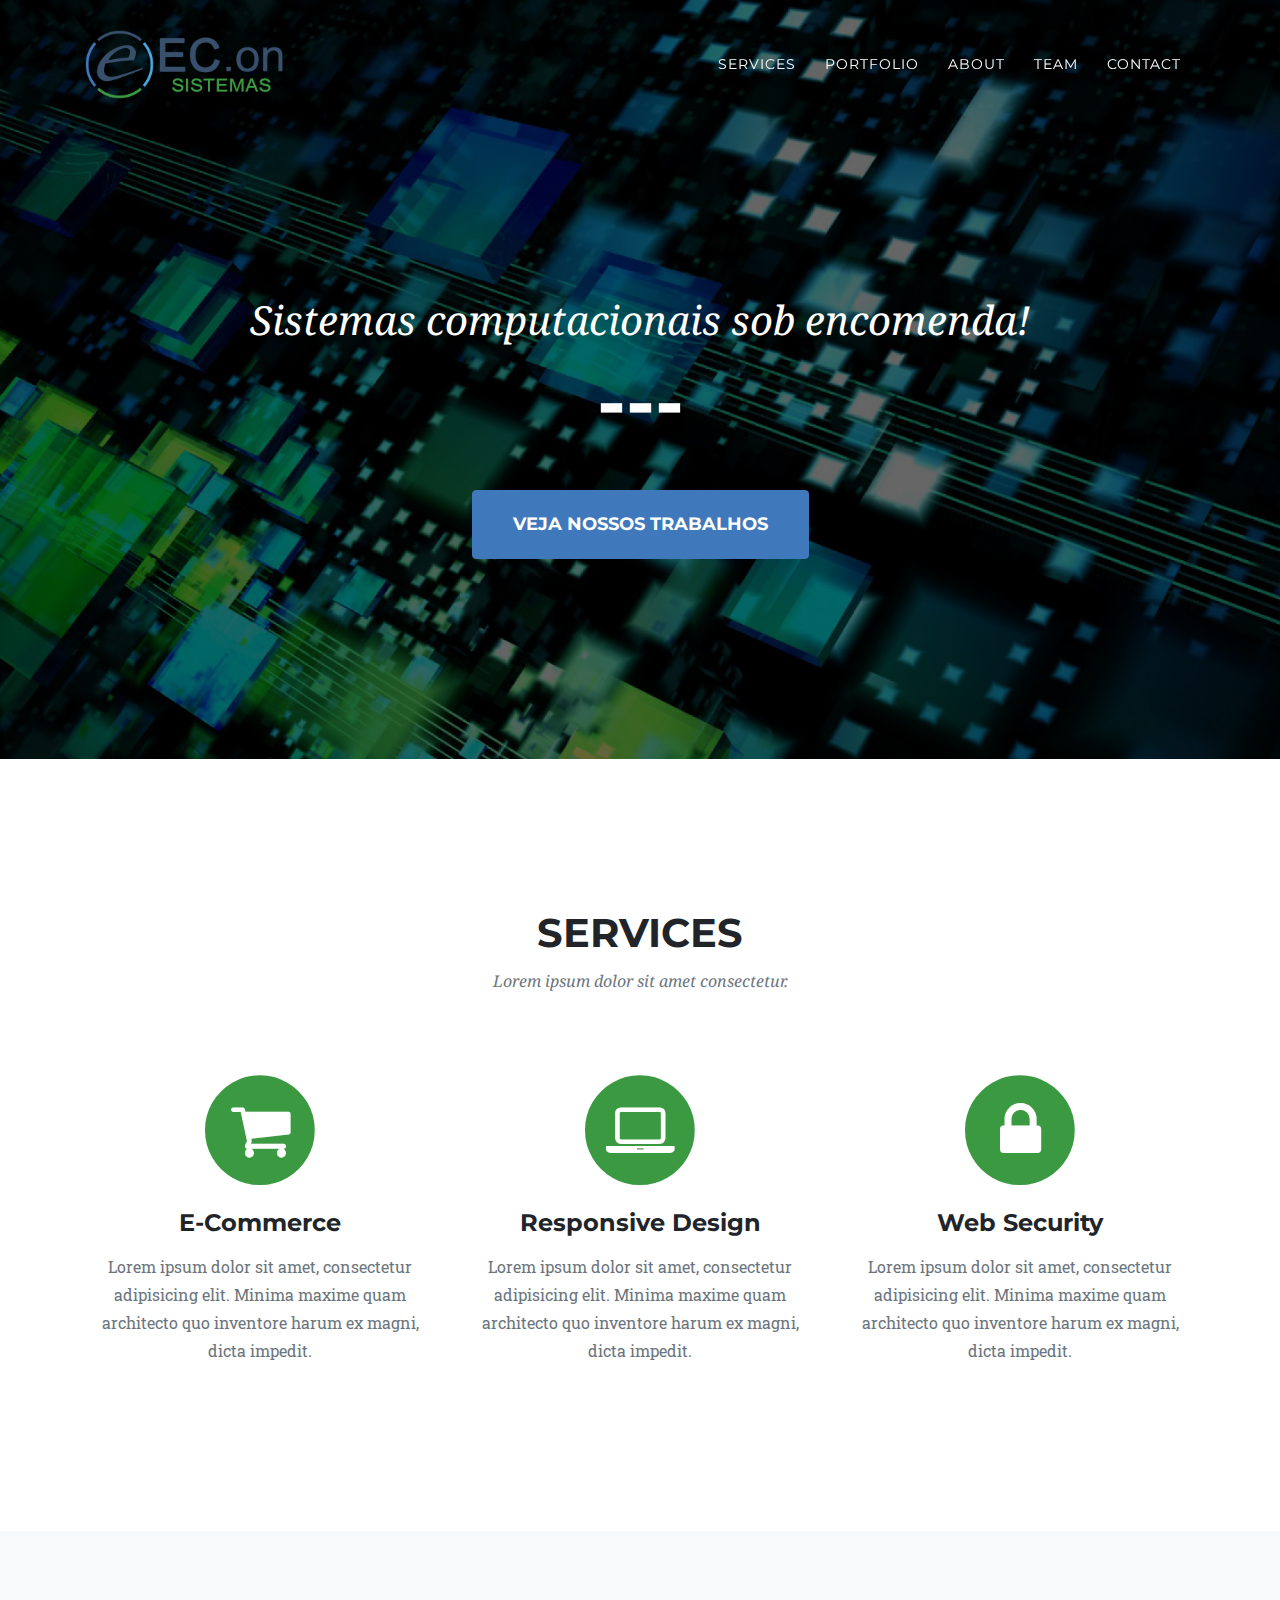
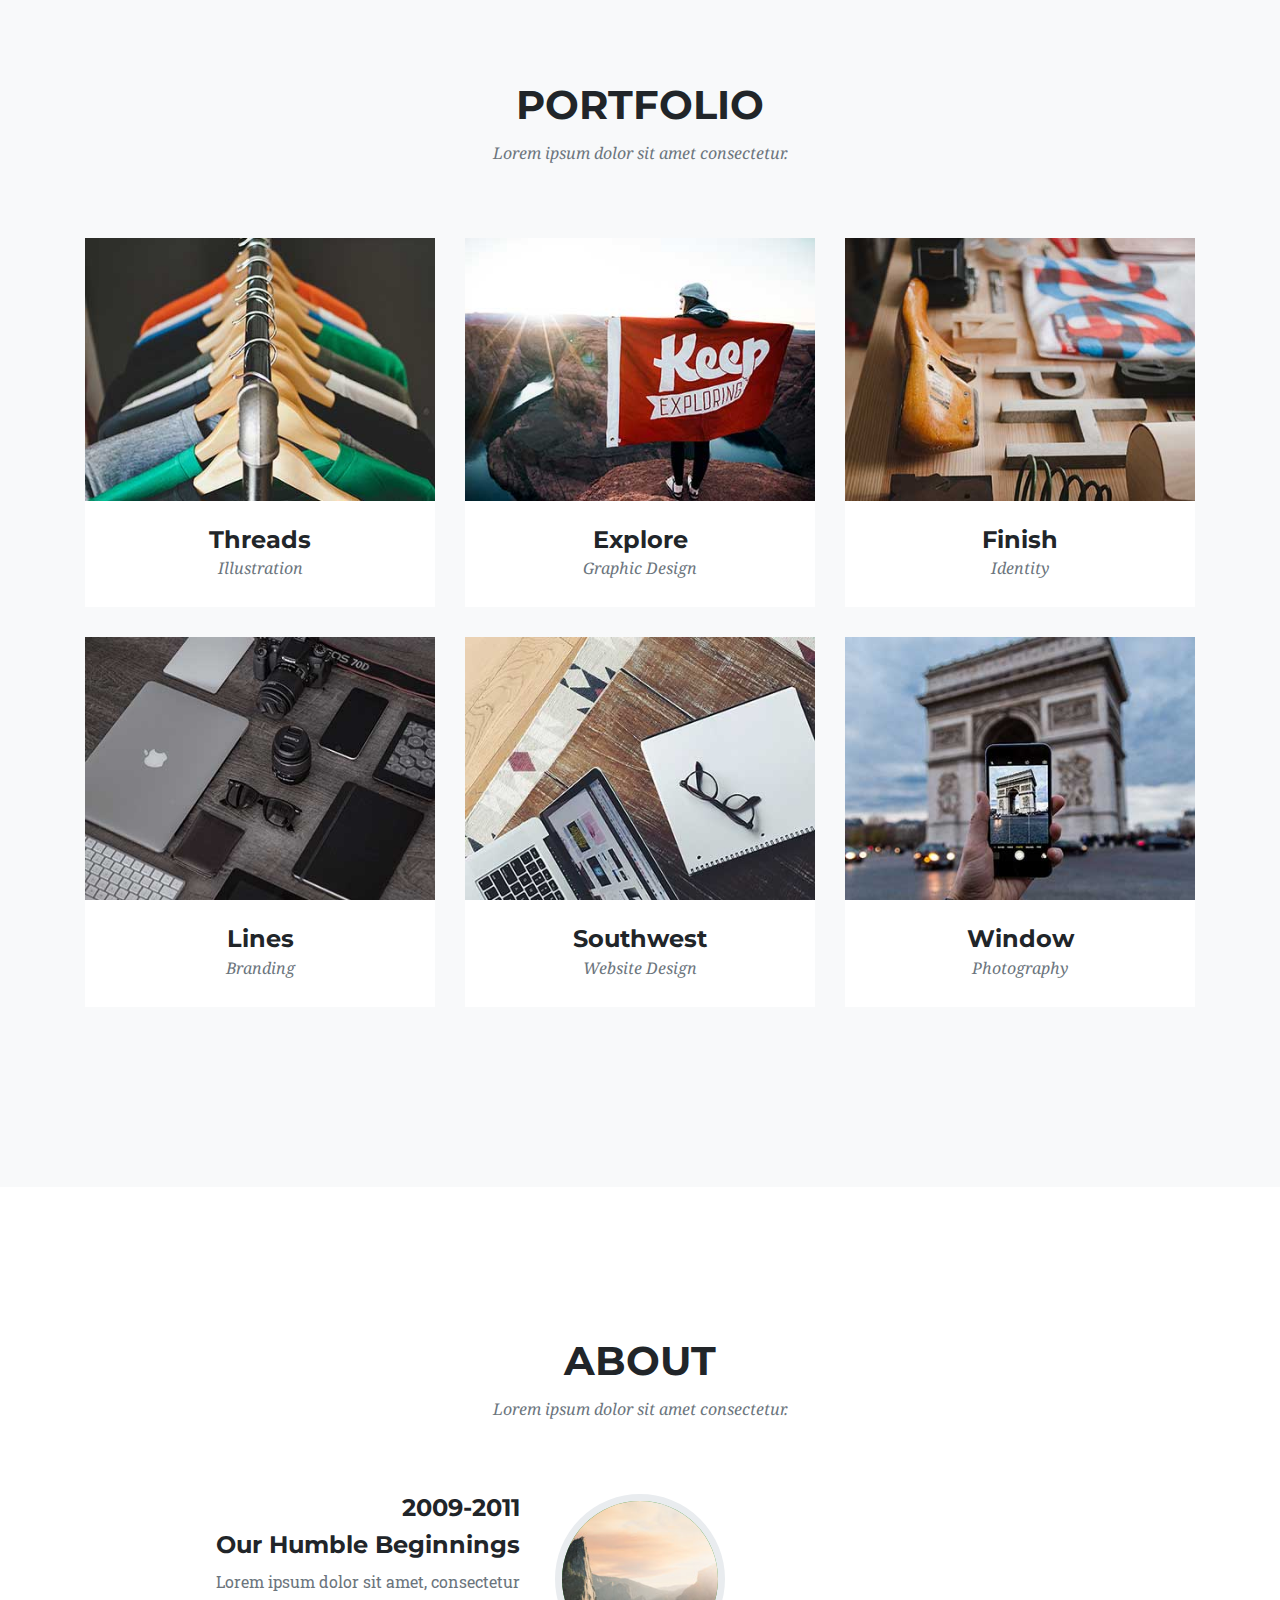
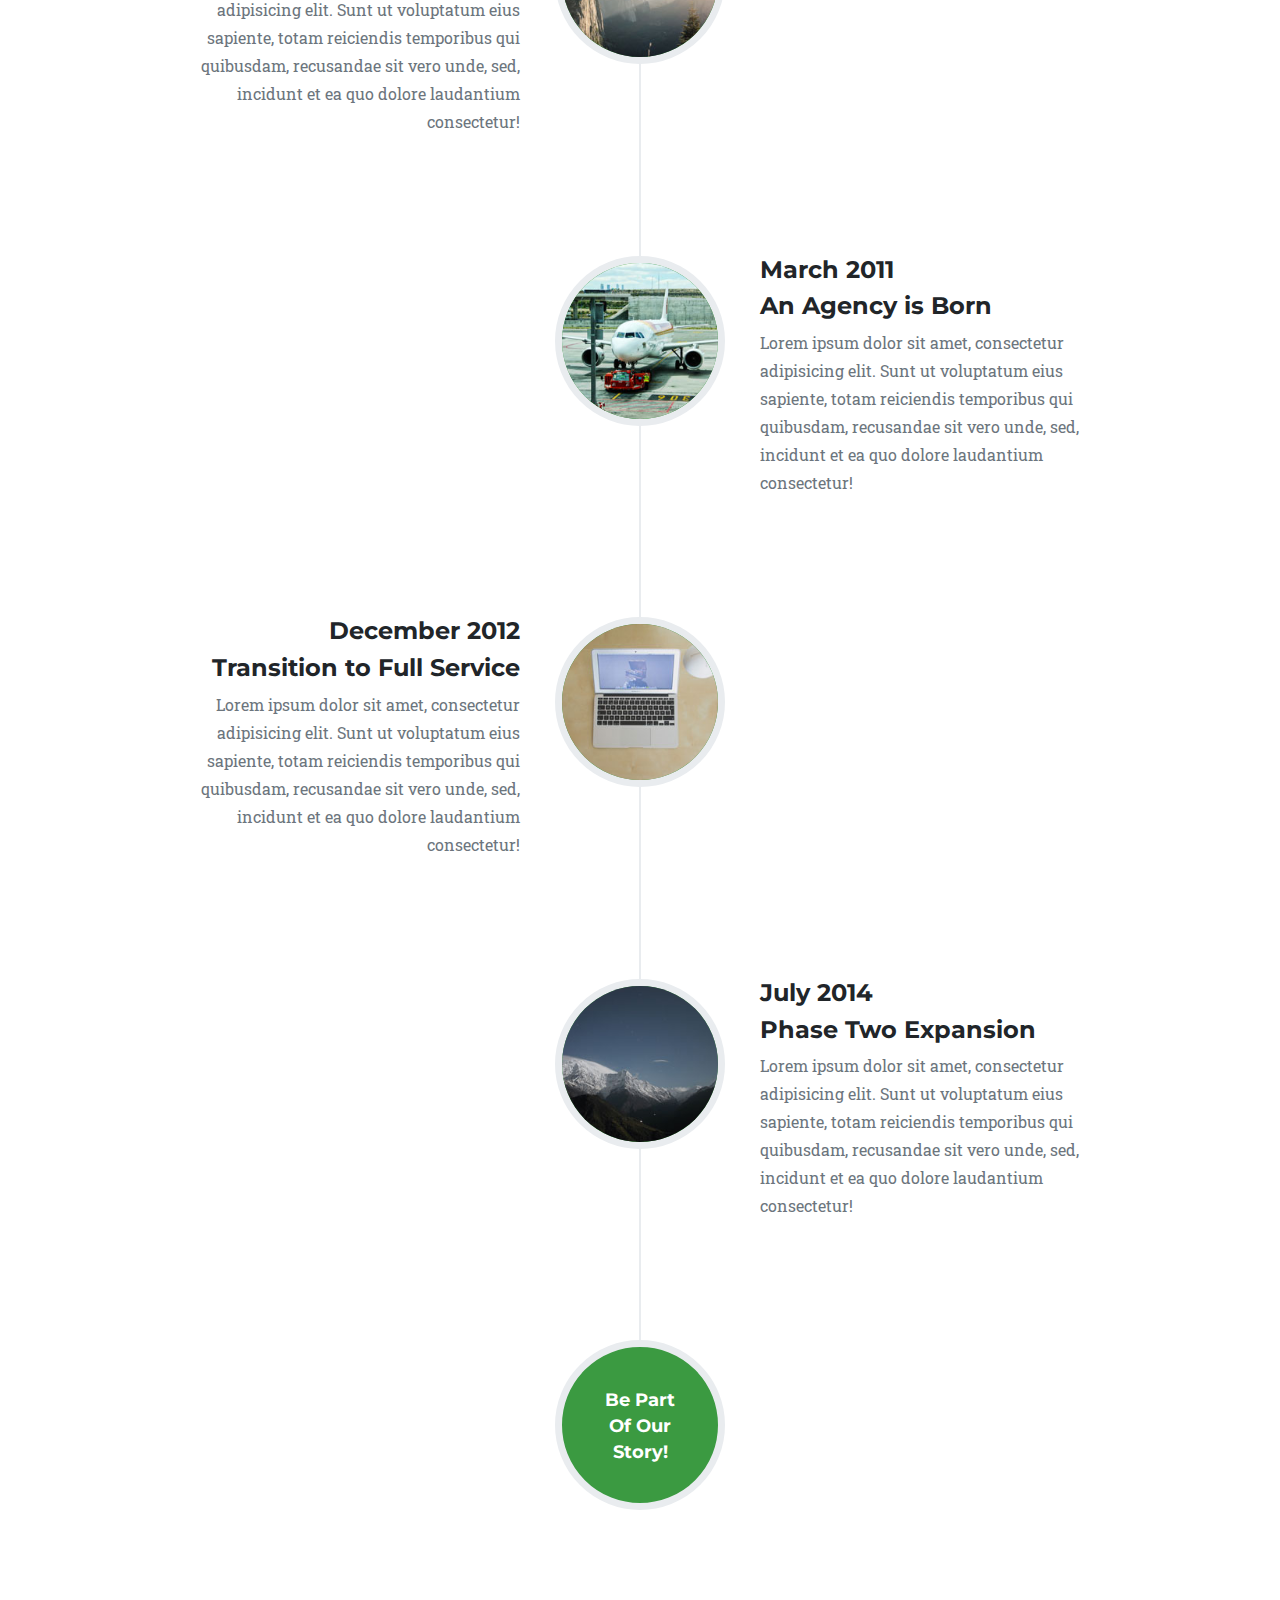
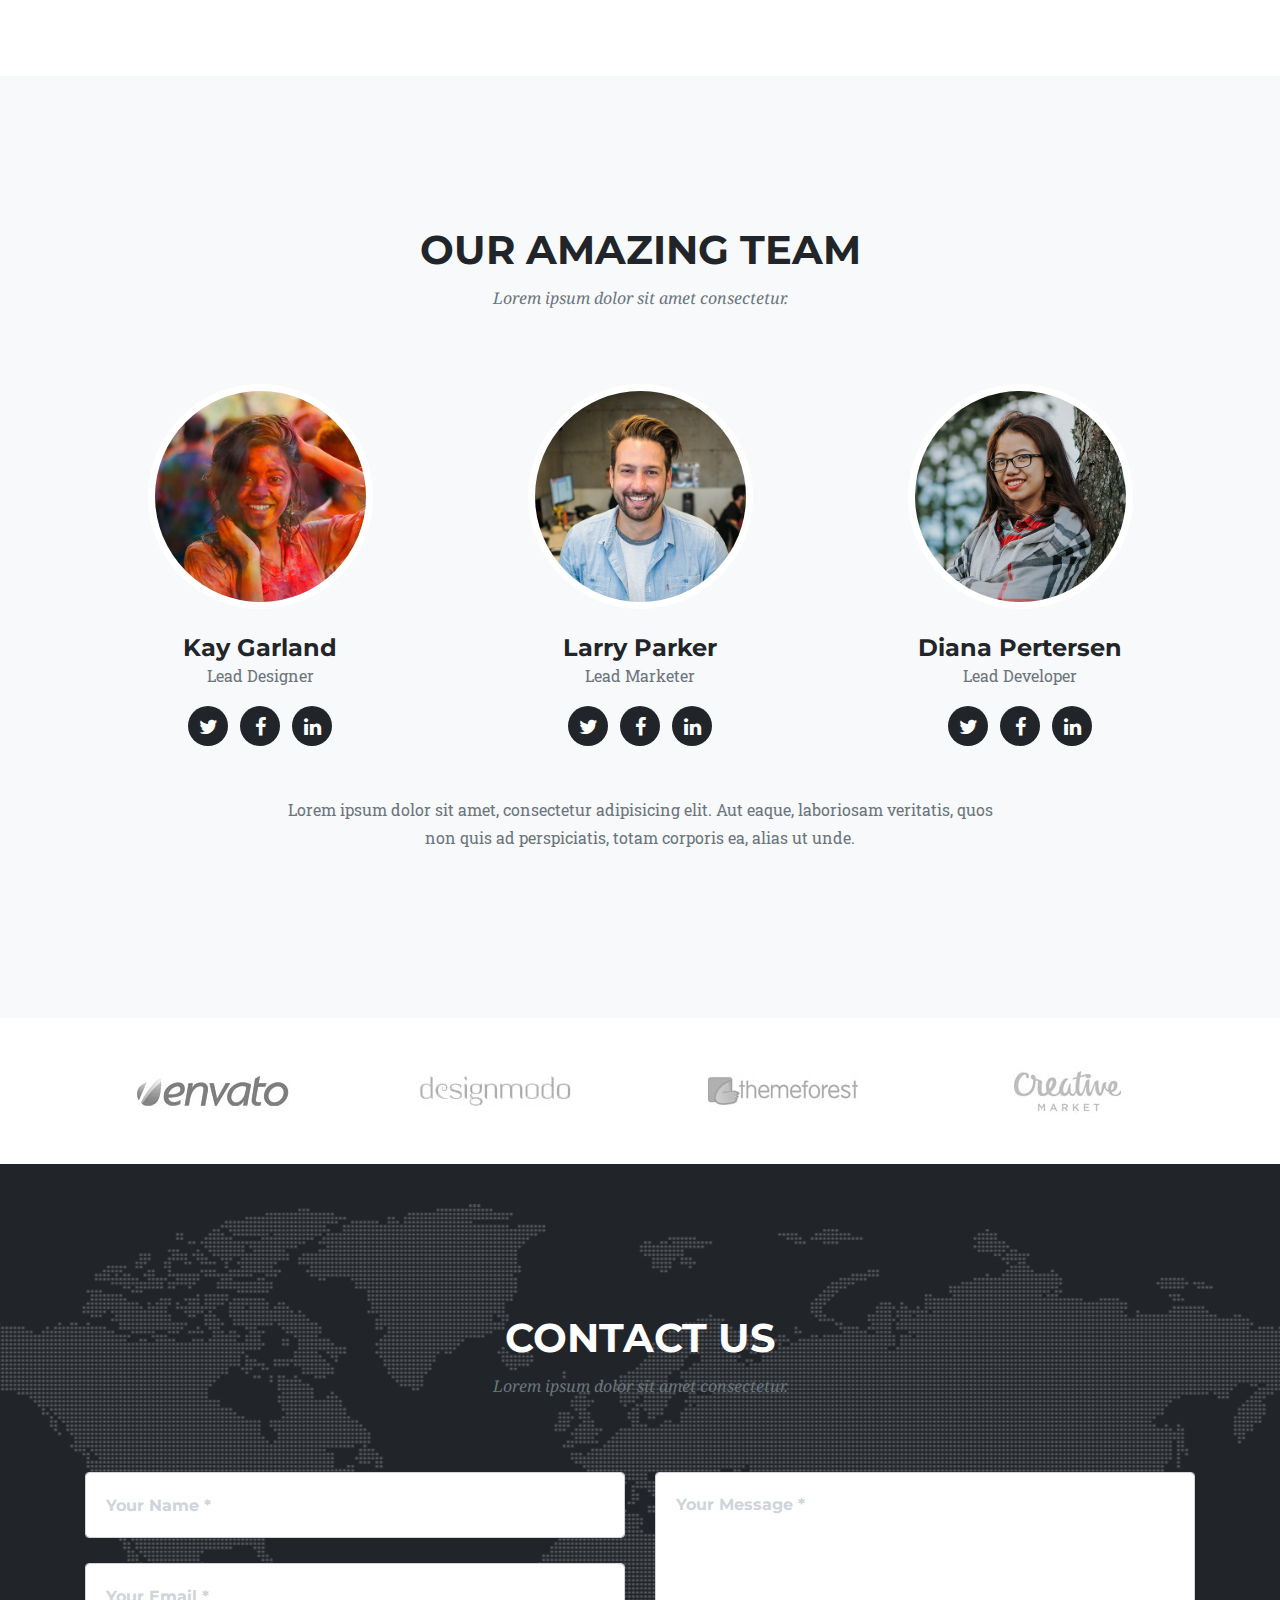
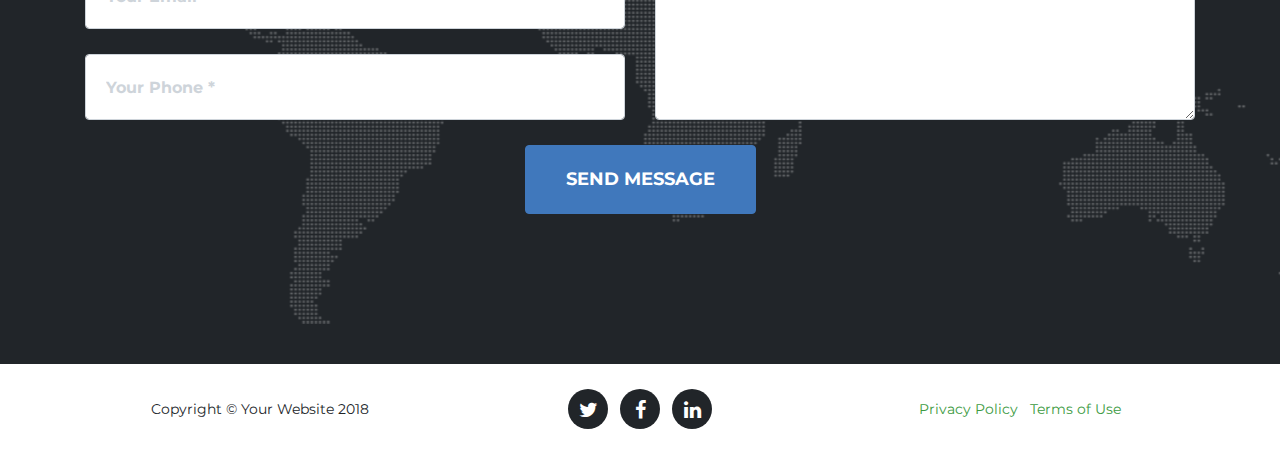
==== src/template/index.html @ d1a9430e "Adicionando site da RVS Engenharia e também o template inicial da EC.on Sistemas." ====
<!DOCTYPE html>
<html lang="en">

  <head>

    <meta charset="utf-8">
    <meta name="viewport" content="width=device-width, initial-scale=1, shrink-to-fit=no">
    <meta name="description" content="">
    <meta name="author" content="">
    
     <link rel="shortcut icon" href="../img/logotipo.png">

    <title>EC.on Sistemas - Sistemas computacionais sob encomenda!</title>

    <!-- Bootstrap core CSS -->
    <link href="vendor/bootstrap/css/bootstrap.min.css" rel="stylesheet">

    <!-- Custom fonts for this template -->
    <link href="vendor/font-awesome/css/font-awesome.min.css" rel="stylesheet" type="text/css">
    <link href="https://fonts.googleapis.com/css?family=Montserrat:400,700" rel="stylesheet" type="text/css">
    <link href='https://fonts.googleapis.com/css?family=Kaushan+Script' rel='stylesheet' type='text/css'>
    <link href='https://fonts.googleapis.com/css?family=Droid+Serif:400,700,400italic,700italic' rel='stylesheet' type='text/css'>
    <link href='https://fonts.googleapis.com/css?family=Roboto+Slab:400,100,300,700' rel='stylesheet' type='text/css'>

    <!-- Custom styles for this template -->
    <link href="css/agency.css" rel="stylesheet">

  </head>

  <body id="page-top">

    <!-- Navigation -->
    <nav class="navbar navbar-expand-lg navbar-dark fixed-top" id="mainNav">
      <div class="container">
          <a class="navbar-brand js-scroll-trigger" href="#page-top"><img src="../img/logo2.png" width="200" /></a>
        <button class="navbar-toggler navbar-toggler-right" type="button" data-toggle="collapse" data-target="#navbarResponsive" aria-controls="navbarResponsive" aria-expanded="false" aria-label="Toggle navigation">
          Menu
          <i class="fa fa-bars"></i>
        </button>
        <div class="collapse navbar-collapse" id="navbarResponsive">
          <ul class="navbar-nav text-uppercase ml-auto">
            <li class="nav-item">
              <a class="nav-link js-scroll-trigger" href="#services">Services</a>
            </li>
            <li class="nav-item">
              <a class="nav-link js-scroll-trigger" href="#portfolio">Portfolio</a>
            </li>
            <li class="nav-item">
              <a class="nav-link js-scroll-trigger" href="#about">About</a>
            </li>
            <li class="nav-item">
              <a class="nav-link js-scroll-trigger" href="#team">Team</a>
            </li>
            <li class="nav-item">
              <a class="nav-link js-scroll-trigger" href="#contact">Contact</a>
            </li>
          </ul>
        </div>
      </div>
    </nav>

    <!-- Header -->
    <header class="masthead">
      <div class="container">
        <div class="intro-text">
          <div class="intro-lead-in">Sistemas computacionais sob encomenda!</div>
          <div class="intro-heading text-uppercase">---</div>
          <a class="btn btn-primary btn-xl text-uppercase js-scroll-trigger" href="#portfolio">Veja nossos trabalhos</a>
        </div>
      </div>
    </header>

    <!-- Services -->
    <section id="services">
      <div class="container">
        <div class="row">
          <div class="col-lg-12 text-center">
            <h2 class="section-heading text-uppercase">Services</h2>
            <h3 class="section-subheading text-muted">Lorem ipsum dolor sit amet consectetur.</h3>
          </div>
        </div>
        <div class="row text-center">
          <div class="col-md-4">
            <span class="fa-stack fa-4x">
              <i class="fa fa-circle fa-stack-2x text-primary"></i>
              <i class="fa fa-shopping-cart fa-stack-1x fa-inverse"></i>
            </span>
            <h4 class="service-heading">E-Commerce</h4>
            <p class="text-muted">Lorem ipsum dolor sit amet, consectetur adipisicing elit. Minima maxime quam architecto quo inventore harum ex magni, dicta impedit.</p>
          </div>
          <div class="col-md-4">
            <span class="fa-stack fa-4x">
              <i class="fa fa-circle fa-stack-2x text-primary"></i>
              <i class="fa fa-laptop fa-stack-1x fa-inverse"></i>
            </span>
            <h4 class="service-heading">Responsive Design</h4>
            <p class="text-muted">Lorem ipsum dolor sit amet, consectetur adipisicing elit. Minima maxime quam architecto quo inventore harum ex magni, dicta impedit.</p>
          </div>
          <div class="col-md-4">
            <span class="fa-stack fa-4x">
              <i class="fa fa-circle fa-stack-2x text-primary"></i>
              <i class="fa fa-lock fa-stack-1x fa-inverse"></i>
            </span>
            <h4 class="service-heading">Web Security</h4>
            <p class="text-muted">Lorem ipsum dolor sit amet, consectetur adipisicing elit. Minima maxime quam architecto quo inventore harum ex magni, dicta impedit.</p>
          </div>
        </div>
      </div>
    </section>

    <!-- Portfolio Grid -->
    <section class="bg-light" id="portfolio">
      <div class="container">
        <div class="row">
          <div class="col-lg-12 text-center">
            <h2 class="section-heading text-uppercase">Portfolio</h2>
            <h3 class="section-subheading text-muted">Lorem ipsum dolor sit amet consectetur.</h3>
          </div>
        </div>
        <div class="row">
          <div class="col-md-4 col-sm-6 portfolio-item">
            <a class="portfolio-link" data-toggle="modal" href="#portfolioModal1">
              <div class="portfolio-hover">
                <div class="portfolio-hover-content">
                  <i class="fa fa-plus fa-3x"></i>
                </div>
              </div>
              <img class="img-fluid" src="img/portfolio/01-thumbnail.jpg" alt="">
            </a>
            <div class="portfolio-caption">
              <h4>Threads</h4>
              <p class="text-muted">Illustration</p>
            </div>
          </div>
          <div class="col-md-4 col-sm-6 portfolio-item">
            <a class="portfolio-link" data-toggle="modal" href="#portfolioModal2">
              <div class="portfolio-hover">
                <div class="portfolio-hover-content">
                  <i class="fa fa-plus fa-3x"></i>
                </div>
              </div>
              <img class="img-fluid" src="img/portfolio/02-thumbnail.jpg" alt="">
            </a>
            <div class="portfolio-caption">
              <h4>Explore</h4>
              <p class="text-muted">Graphic Design</p>
            </div>
          </div>
          <div class="col-md-4 col-sm-6 portfolio-item">
            <a class="portfolio-link" data-toggle="modal" href="#portfolioModal3">
              <div class="portfolio-hover">
                <div class="portfolio-hover-content">
                  <i class="fa fa-plus fa-3x"></i>
                </div>
              </div>
              <img class="img-fluid" src="img/portfolio/03-thumbnail.jpg" alt="">
            </a>
            <div class="portfolio-caption">
              <h4>Finish</h4>
              <p class="text-muted">Identity</p>
            </div>
          </div>
          <div class="col-md-4 col-sm-6 portfolio-item">
            <a class="portfolio-link" data-toggle="modal" href="#portfolioModal4">
              <div class="portfolio-hover">
                <div class="portfolio-hover-content">
                  <i class="fa fa-plus fa-3x"></i>
                </div>
              </div>
              <img class="img-fluid" src="img/portfolio/04-thumbnail.jpg" alt="">
            </a>
            <div class="portfolio-caption">
              <h4>Lines</h4>
              <p class="text-muted">Branding</p>
            </div>
          </div>
          <div class="col-md-4 col-sm-6 portfolio-item">
            <a class="portfolio-link" data-toggle="modal" href="#portfolioModal5">
              <div class="portfolio-hover">
                <div class="portfolio-hover-content">
                  <i class="fa fa-plus fa-3x"></i>
                </div>
              </div>
              <img class="img-fluid" src="img/portfolio/05-thumbnail.jpg" alt="">
            </a>
            <div class="portfolio-caption">
              <h4>Southwest</h4>
              <p class="text-muted">Website Design</p>
            </div>
          </div>
          <div class="col-md-4 col-sm-6 portfolio-item">
            <a class="portfolio-link" data-toggle="modal" href="#portfolioModal6">
              <div class="portfolio-hover">
                <div class="portfolio-hover-content">
                  <i class="fa fa-plus fa-3x"></i>
                </div>
              </div>
              <img class="img-fluid" src="img/portfolio/06-thumbnail.jpg" alt="">
            </a>
            <div class="portfolio-caption">
              <h4>Window</h4>
              <p class="text-muted">Photography</p>
            </div>
          </div>
        </div>
      </div>
    </section>

    <!-- About -->
    <section id="about">
      <div class="container">
        <div class="row">
          <div class="col-lg-12 text-center">
            <h2 class="section-heading text-uppercase">About</h2>
            <h3 class="section-subheading text-muted">Lorem ipsum dolor sit amet consectetur.</h3>
          </div>
        </div>
        <div class="row">
          <div class="col-lg-12">
            <ul class="timeline">
              <li>
                <div class="timeline-image">
                  <img class="rounded-circle img-fluid" src="img/about/1.jpg" alt="">
                </div>
                <div class="timeline-panel">
                  <div class="timeline-heading">
                    <h4>2009-2011</h4>
                    <h4 class="subheading">Our Humble Beginnings</h4>
                  </div>
                  <div class="timeline-body">
                    <p class="text-muted">Lorem ipsum dolor sit amet, consectetur adipisicing elit. Sunt ut voluptatum eius sapiente, totam reiciendis temporibus qui quibusdam, recusandae sit vero unde, sed, incidunt et ea quo dolore laudantium consectetur!</p>
                  </div>
                </div>
              </li>
              <li class="timeline-inverted">
                <div class="timeline-image">
                  <img class="rounded-circle img-fluid" src="img/about/2.jpg" alt="">
                </div>
                <div class="timeline-panel">
                  <div class="timeline-heading">
                    <h4>March 2011</h4>
                    <h4 class="subheading">An Agency is Born</h4>
                  </div>
                  <div class="timeline-body">
                    <p class="text-muted">Lorem ipsum dolor sit amet, consectetur adipisicing elit. Sunt ut voluptatum eius sapiente, totam reiciendis temporibus qui quibusdam, recusandae sit vero unde, sed, incidunt et ea quo dolore laudantium consectetur!</p>
                  </div>
                </div>
              </li>
              <li>
                <div class="timeline-image">
                  <img class="rounded-circle img-fluid" src="img/about/3.jpg" alt="">
                </div>
                <div class="timeline-panel">
                  <div class="timeline-heading">
                    <h4>December 2012</h4>
                    <h4 class="subheading">Transition to Full Service</h4>
                  </div>
                  <div class="timeline-body">
                    <p class="text-muted">Lorem ipsum dolor sit amet, consectetur adipisicing elit. Sunt ut voluptatum eius sapiente, totam reiciendis temporibus qui quibusdam, recusandae sit vero unde, sed, incidunt et ea quo dolore laudantium consectetur!</p>
                  </div>
                </div>
              </li>
              <li class="timeline-inverted">
                <div class="timeline-image">
                  <img class="rounded-circle img-fluid" src="img/about/4.jpg" alt="">
                </div>
                <div class="timeline-panel">
                  <div class="timeline-heading">
                    <h4>July 2014</h4>
                    <h4 class="subheading">Phase Two Expansion</h4>
                  </div>
                  <div class="timeline-body">
                    <p class="text-muted">Lorem ipsum dolor sit amet, consectetur adipisicing elit. Sunt ut voluptatum eius sapiente, totam reiciendis temporibus qui quibusdam, recusandae sit vero unde, sed, incidunt et ea quo dolore laudantium consectetur!</p>
                  </div>
                </div>
              </li>
              <li class="timeline-inverted">
                <div class="timeline-image">
                  <h4>Be Part
                    <br>Of Our
                    <br>Story!</h4>
                </div>
              </li>
            </ul>
          </div>
        </div>
      </div>
    </section>

    <!-- Team -->
    <section class="bg-light" id="team">
      <div class="container">
        <div class="row">
          <div class="col-lg-12 text-center">
            <h2 class="section-heading text-uppercase">Our Amazing Team</h2>
            <h3 class="section-subheading text-muted">Lorem ipsum dolor sit amet consectetur.</h3>
          </div>
        </div>
        <div class="row">
          <div class="col-sm-4">
            <div class="team-member">
              <img class="mx-auto rounded-circle" src="img/team/1.jpg" alt="">
              <h4>Kay Garland</h4>
              <p class="text-muted">Lead Designer</p>
              <ul class="list-inline social-buttons">
                <li class="list-inline-item">
                  <a href="#">
                    <i class="fa fa-twitter"></i>
                  </a>
                </li>
                <li class="list-inline-item">
                  <a href="#">
                    <i class="fa fa-facebook"></i>
                  </a>
                </li>
                <li class="list-inline-item">
                  <a href="#">
                    <i class="fa fa-linkedin"></i>
                  </a>
                </li>
              </ul>
            </div>
          </div>
          <div class="col-sm-4">
            <div class="team-member">
              <img class="mx-auto rounded-circle" src="img/team/2.jpg" alt="">
              <h4>Larry Parker</h4>
              <p class="text-muted">Lead Marketer</p>
              <ul class="list-inline social-buttons">
                <li class="list-inline-item">
                  <a href="#">
                    <i class="fa fa-twitter"></i>
                  </a>
                </li>
                <li class="list-inline-item">
                  <a href="#">
                    <i class="fa fa-facebook"></i>
                  </a>
                </li>
                <li class="list-inline-item">
                  <a href="#">
                    <i class="fa fa-linkedin"></i>
                  </a>
                </li>
              </ul>
            </div>
          </div>
          <div class="col-sm-4">
            <div class="team-member">
              <img class="mx-auto rounded-circle" src="img/team/3.jpg" alt="">
              <h4>Diana Pertersen</h4>
              <p class="text-muted">Lead Developer</p>
              <ul class="list-inline social-buttons">
                <li class="list-inline-item">
                  <a href="#">
                    <i class="fa fa-twitter"></i>
                  </a>
                </li>
                <li class="list-inline-item">
                  <a href="#">
                    <i class="fa fa-facebook"></i>
                  </a>
                </li>
                <li class="list-inline-item">
                  <a href="#">
                    <i class="fa fa-linkedin"></i>
                  </a>
                </li>
              </ul>
            </div>
          </div>
        </div>
        <div class="row">
          <div class="col-lg-8 mx-auto text-center">
            <p class="large text-muted">Lorem ipsum dolor sit amet, consectetur adipisicing elit. Aut eaque, laboriosam veritatis, quos non quis ad perspiciatis, totam corporis ea, alias ut unde.</p>
          </div>
        </div>
      </div>
    </section>

    <!-- Clients -->
    <section class="py-5">
      <div class="container">
        <div class="row">
          <div class="col-md-3 col-sm-6">
            <a href="#">
              <img class="img-fluid d-block mx-auto" src="img/logos/envato.jpg" alt="">
            </a>
          </div>
          <div class="col-md-3 col-sm-6">
            <a href="#">
              <img class="img-fluid d-block mx-auto" src="img/logos/designmodo.jpg" alt="">
            </a>
          </div>
          <div class="col-md-3 col-sm-6">
            <a href="#">
              <img class="img-fluid d-block mx-auto" src="img/logos/themeforest.jpg" alt="">
            </a>
          </div>
          <div class="col-md-3 col-sm-6">
            <a href="#">
              <img class="img-fluid d-block mx-auto" src="img/logos/creative-market.jpg" alt="">
            </a>
          </div>
        </div>
      </div>
    </section>

    <!-- Contact -->
    <section id="contact">
      <div class="container">
        <div class="row">
          <div class="col-lg-12 text-center">
            <h2 class="section-heading text-uppercase">Contact Us</h2>
            <h3 class="section-subheading text-muted">Lorem ipsum dolor sit amet consectetur.</h3>
          </div>
        </div>
        <div class="row">
          <div class="col-lg-12">
            <form id="contactForm" name="sentMessage" novalidate="novalidate">
              <div class="row">
                <div class="col-md-6">
                  <div class="form-group">
                    <input class="form-control" id="name" type="text" placeholder="Your Name *" required="required" data-validation-required-message="Please enter your name.">
                    <p class="help-block text-danger"></p>
                  </div>
                  <div class="form-group">
                    <input class="form-control" id="email" type="email" placeholder="Your Email *" required="required" data-validation-required-message="Please enter your email address.">
                    <p class="help-block text-danger"></p>
                  </div>
                  <div class="form-group">
                    <input class="form-control" id="phone" type="tel" placeholder="Your Phone *" required="required" data-validation-required-message="Please enter your phone number.">
                    <p class="help-block text-danger"></p>
                  </div>
                </div>
                <div class="col-md-6">
                  <div class="form-group">
                    <textarea class="form-control" id="message" placeholder="Your Message *" required="required" data-validation-required-message="Please enter a message."></textarea>
                    <p class="help-block text-danger"></p>
                  </div>
                </div>
                <div class="clearfix"></div>
                <div class="col-lg-12 text-center">
                  <div id="success"></div>
                  <button id="sendMessageButton" class="btn btn-primary btn-xl text-uppercase" type="submit">Send Message</button>
                </div>
              </div>
            </form>
          </div>
        </div>
      </div>
    </section>

    <!-- Footer -->
    <footer>
      <div class="container">
        <div class="row">
          <div class="col-md-4">
            <span class="copyright">Copyright &copy; Your Website 2018</span>
          </div>
          <div class="col-md-4">
            <ul class="list-inline social-buttons">
              <li class="list-inline-item">
                <a href="#">
                  <i class="fa fa-twitter"></i>
                </a>
              </li>
              <li class="list-inline-item">
                <a href="#">
                  <i class="fa fa-facebook"></i>
                </a>
              </li>
              <li class="list-inline-item">
                <a href="#">
                  <i class="fa fa-linkedin"></i>
                </a>
              </li>
            </ul>
          </div>
          <div class="col-md-4">
            <ul class="list-inline quicklinks">
              <li class="list-inline-item">
                <a href="#">Privacy Policy</a>
              </li>
              <li class="list-inline-item">
                <a href="#">Terms of Use</a>
              </li>
            </ul>
          </div>
        </div>
      </div>
    </footer>

    <!-- Portfolio Modals -->

    <!-- Modal 1 -->
    <div class="portfolio-modal modal fade" id="portfolioModal1" tabindex="-1" role="dialog" aria-hidden="true">
      <div class="modal-dialog">
        <div class="modal-content">
          <div class="close-modal" data-dismiss="modal">
            <div class="lr">
              <div class="rl"></div>
            </div>
          </div>
          <div class="container">
            <div class="row">
              <div class="col-lg-8 mx-auto">
                <div class="modal-body">
                  <!-- Project Details Go Here -->
                  <h2 class="text-uppercase">Project Name</h2>
                  <p class="item-intro text-muted">Lorem ipsum dolor sit amet consectetur.</p>
                  <img class="img-fluid d-block mx-auto" src="img/portfolio/01-full.jpg" alt="">
                  <p>Use this area to describe your project. Lorem ipsum dolor sit amet, consectetur adipisicing elit. Est blanditiis dolorem culpa incidunt minus dignissimos deserunt repellat aperiam quasi sunt officia expedita beatae cupiditate, maiores repudiandae, nostrum, reiciendis facere nemo!</p>
                  <ul class="list-inline">
                    <li>Date: January 2017</li>
                    <li>Client: Threads</li>
                    <li>Category: Illustration</li>
                  </ul>
                  <button class="btn btn-primary" data-dismiss="modal" type="button">
                    <i class="fa fa-times"></i>
                    Close Project</button>
                </div>
              </div>
            </div>
          </div>
        </div>
      </div>
    </div>

    <!-- Modal 2 -->
    <div class="portfolio-modal modal fade" id="portfolioModal2" tabindex="-1" role="dialog" aria-hidden="true">
      <div class="modal-dialog">
        <div class="modal-content">
          <div class="close-modal" data-dismiss="modal">
            <div class="lr">
              <div class="rl"></div>
            </div>
          </div>
          <div class="container">
            <div class="row">
              <div class="col-lg-8 mx-auto">
                <div class="modal-body">
                  <!-- Project Details Go Here -->
                  <h2 class="text-uppercase">Project Name</h2>
                  <p class="item-intro text-muted">Lorem ipsum dolor sit amet consectetur.</p>
                  <img class="img-fluid d-block mx-auto" src="img/portfolio/02-full.jpg" alt="">
                  <p>Use this area to describe your project. Lorem ipsum dolor sit amet, consectetur adipisicing elit. Est blanditiis dolorem culpa incidunt minus dignissimos deserunt repellat aperiam quasi sunt officia expedita beatae cupiditate, maiores repudiandae, nostrum, reiciendis facere nemo!</p>
                  <ul class="list-inline">
                    <li>Date: January 2017</li>
                    <li>Client: Explore</li>
                    <li>Category: Graphic Design</li>
                  </ul>
                  <button class="btn btn-primary" data-dismiss="modal" type="button">
                    <i class="fa fa-times"></i>
                    Close Project</button>
                </div>
              </div>
            </div>
          </div>
        </div>
      </div>
    </div>

    <!-- Modal 3 -->
    <div class="portfolio-modal modal fade" id="portfolioModal3" tabindex="-1" role="dialog" aria-hidden="true">
      <div class="modal-dialog">
        <div class="modal-content">
          <div class="close-modal" data-dismiss="modal">
            <div class="lr">
              <div class="rl"></div>
            </div>
          </div>
          <div class="container">
            <div class="row">
              <div class="col-lg-8 mx-auto">
                <div class="modal-body">
                  <!-- Project Details Go Here -->
                  <h2 class="text-uppercase">Project Name</h2>
                  <p class="item-intro text-muted">Lorem ipsum dolor sit amet consectetur.</p>
                  <img class="img-fluid d-block mx-auto" src="img/portfolio/03-full.jpg" alt="">
                  <p>Use this area to describe your project. Lorem ipsum dolor sit amet, consectetur adipisicing elit. Est blanditiis dolorem culpa incidunt minus dignissimos deserunt repellat aperiam quasi sunt officia expedita beatae cupiditate, maiores repudiandae, nostrum, reiciendis facere nemo!</p>
                  <ul class="list-inline">
                    <li>Date: January 2017</li>
                    <li>Client: Finish</li>
                    <li>Category: Identity</li>
                  </ul>
                  <button class="btn btn-primary" data-dismiss="modal" type="button">
                    <i class="fa fa-times"></i>
                    Close Project</button>
                </div>
              </div>
            </div>
          </div>
        </div>
      </div>
    </div>

    <!-- Modal 4 -->
    <div class="portfolio-modal modal fade" id="portfolioModal4" tabindex="-1" role="dialog" aria-hidden="true">
      <div class="modal-dialog">
        <div class="modal-content">
          <div class="close-modal" data-dismiss="modal">
            <div class="lr">
              <div class="rl"></div>
            </div>
          </div>
          <div class="container">
            <div class="row">
              <div class="col-lg-8 mx-auto">
                <div class="modal-body">
                  <!-- Project Details Go Here -->
                  <h2 class="text-uppercase">Project Name</h2>
                  <p class="item-intro text-muted">Lorem ipsum dolor sit amet consectetur.</p>
                  <img class="img-fluid d-block mx-auto" src="img/portfolio/04-full.jpg" alt="">
                  <p>Use this area to describe your project. Lorem ipsum dolor sit amet, consectetur adipisicing elit. Est blanditiis dolorem culpa incidunt minus dignissimos deserunt repellat aperiam quasi sunt officia expedita beatae cupiditate, maiores repudiandae, nostrum, reiciendis facere nemo!</p>
                  <ul class="list-inline">
                    <li>Date: January 2017</li>
                    <li>Client: Lines</li>
                    <li>Category: Branding</li>
                  </ul>
                  <button class="btn btn-primary" data-dismiss="modal" type="button">
                    <i class="fa fa-times"></i>
                    Close Project</button>
                </div>
              </div>
            </div>
          </div>
        </div>
      </div>
    </div>

    <!-- Modal 5 -->
    <div class="portfolio-modal modal fade" id="portfolioModal5" tabindex="-1" role="dialog" aria-hidden="true">
      <div class="modal-dialog">
        <div class="modal-content">
          <div class="close-modal" data-dismiss="modal">
            <div class="lr">
              <div class="rl"></div>
            </div>
          </div>
          <div class="container">
            <div class="row">
              <div class="col-lg-8 mx-auto">
                <div class="modal-body">
                  <!-- Project Details Go Here -->
                  <h2 class="text-uppercase">Project Name</h2>
                  <p class="item-intro text-muted">Lorem ipsum dolor sit amet consectetur.</p>
                  <img class="img-fluid d-block mx-auto" src="img/portfolio/05-full.jpg" alt="">
                  <p>Use this area to describe your project. Lorem ipsum dolor sit amet, consectetur adipisicing elit. Est blanditiis dolorem culpa incidunt minus dignissimos deserunt repellat aperiam quasi sunt officia expedita beatae cupiditate, maiores repudiandae, nostrum, reiciendis facere nemo!</p>
                  <ul class="list-inline">
                    <li>Date: January 2017</li>
                    <li>Client: Southwest</li>
                    <li>Category: Website Design</li>
                  </ul>
                  <button class="btn btn-primary" data-dismiss="modal" type="button">
                    <i class="fa fa-times"></i>
                    Close Project</button>
                </div>
              </div>
            </div>
          </div>
        </div>
      </div>
    </div>

    <!-- Modal 6 -->
    <div class="portfolio-modal modal fade" id="portfolioModal6" tabindex="-1" role="dialog" aria-hidden="true">
      <div class="modal-dialog">
        <div class="modal-content">
          <div class="close-modal" data-dismiss="modal">
            <div class="lr">
              <div class="rl"></div>
            </div>
          </div>
          <div class="container">
            <div class="row">
              <div class="col-lg-8 mx-auto">
                <div class="modal-body">
                  <!-- Project Details Go Here -->
                  <h2 class="text-uppercase">Project Name</h2>
                  <p class="item-intro text-muted">Lorem ipsum dolor sit amet consectetur.</p>
                  <img class="img-fluid d-block mx-auto" src="img/portfolio/06-full.jpg" alt="">
                  <p>Use this area to describe your project. Lorem ipsum dolor sit amet, consectetur adipisicing elit. Est blanditiis dolorem culpa incidunt minus dignissimos deserunt repellat aperiam quasi sunt officia expedita beatae cupiditate, maiores repudiandae, nostrum, reiciendis facere nemo!</p>
                  <ul class="list-inline">
                    <li>Date: January 2017</li>
                    <li>Client: Window</li>
                    <li>Category: Photography</li>
                  </ul>
                  <button class="btn btn-primary" data-dismiss="modal" type="button">
                    <i class="fa fa-times"></i>
                    Close Project</button>
                </div>
              </div>
            </div>
          </div>
        </div>
      </div>
    </div>

    <!-- Bootstrap core JavaScript -->
    <script src="vendor/jquery/jquery.min.js"></script>
    <script src="vendor/bootstrap/js/bootstrap.bundle.min.js"></script>

    <!-- Plugin JavaScript -->
    <script src="vendor/jquery-easing/jquery.easing.min.js"></script>

    <!-- Contact form JavaScript -->
    <script src="js/jqBootstrapValidation.js"></script>
    <script src="js/contact_me.js"></script>

    <!-- Custom scripts for this template -->
    <script src="js/agency.min.js"></script>

  </body>

</html>
---- src/template/css/agency.css ----
/*!
 * Start Bootstrap - Agency v4.1.1 (https://startbootstrap.com/template-overviews/agency)
 * Copyright 2013-2018 Start Bootstrap
 * Licensed under MIT (https://github.com/BlackrockDigital/startbootstrap-agency/blob/master/LICENSE)
 */
body {
  overflow-x: hidden;
  font-family: 'Roboto Slab', 'Helvetica Neue', Helvetica, Arial, sans-serif;
}

p {
  line-height: 1.75;
}

a {
  color: #3b9a41;//#fed136;
}

a:hover {
  color: #217326;
}

.text-primary {
  color: #3b9a41 !important;
}

h1,
h2,
h3,
h4,
h5,
h6 {
  font-weight: 700;
  font-family: 'Montserrat', 'Helvetica Neue', Helvetica, Arial, sans-serif;
}

section {
  padding: 100px 0;
}

section h2.section-heading {
  font-size: 40px;
  margin-top: 0;
  margin-bottom: 15px;
}

section h3.section-subheading {
  font-size: 16px;
  font-weight: 400;
  font-style: italic;
  margin-bottom: 75px;
  text-transform: none;
  font-family: 'Droid Serif', 'Helvetica Neue', Helvetica, Arial, sans-serif;
}

@media (min-width: 768px) {
  section {
    padding: 150px 0;
  }
}

.btn {
  font-family: 'Montserrat', 'Helvetica Neue', Helvetica, Arial, sans-serif;
  font-weight: 700;
}

.btn-xl {
  font-size: 18px;
  padding: 20px 40px;
}

.btn-primary {
  background-color: #4078bc;
  border-color: #4078bc;
}

.btn-primary:active, .btn-primary:focus, .btn-primary:hover {
  background-color: #38506b !important;
  border-color: #38506b !important;
  color: white;
}

.btn-primary:active, .btn-primary:focus {
  box-shadow: 0 0 0 0.2rem rgba(254, 209, 55, 0.5) !important;
}

::-moz-selection {
  background: #3b9a41;
  text-shadow: none;
}

::selection {
  background: #3b9a41;
  text-shadow: none;
}

img::selection {
  background: transparent;
}

img::-moz-selection {
  background: transparent;
}

#mainNav {
  background-color: #212529;
}

#mainNav .navbar-toggler {
  font-size: 12px;
  right: 0;
  padding: 13px;
  text-transform: uppercase;
  color: white;
  border: 0;
  background-color: #3b9a41;
  font-family: 'Montserrat', 'Helvetica Neue', Helvetica, Arial, sans-serif;
}

#mainNav .navbar-brand {
  color: #3b9a41;
  font-family: 'Kaushan Script', 'Helvetica Neue', Helvetica, Arial, cursive;
}

#mainNav .navbar-brand.active, #mainNav .navbar-brand:active, #mainNav .navbar-brand:focus, #mainNav .navbar-brand:hover {
  color: #217326;
}

#mainNav .navbar-nav .nav-item .nav-link {
  font-size: 90%;
  font-weight: 400;
  padding: 0.75em 0;
  letter-spacing: 1px;
  color: white;
  font-family: 'Montserrat', 'Helvetica Neue', Helvetica, Arial, sans-serif;
}

#mainNav .navbar-nav .nav-item .nav-link.active, #mainNav .navbar-nav .nav-item .nav-link:hover {
  color: #3b9a41;
}

@media (min-width: 992px) {
  #mainNav {
    padding-top: 25px;
    padding-bottom: 25px;
    -webkit-transition: padding-top 0.3s, padding-bottom 0.3s;
    -moz-transition: padding-top 0.3s, padding-bottom 0.3s;
    transition: padding-top 0.3s, padding-bottom 0.3s;
    border: none;
    background-color: transparent;
  }
  #mainNav .navbar-brand {
    font-size: 1.75em;
    -webkit-transition: all 0.3s;
    -moz-transition: all 0.3s;
    transition: all 0.3s;
  }
  #mainNav .navbar-nav .nav-item .nav-link {
    padding: 1.1em 1em !important;
  }
  #mainNav.navbar-shrink {
    padding-top: 0;
    padding-bottom: 0;
    background-color: #111;//#212529;
  }
  #mainNav.navbar-shrink .navbar-brand {
    font-size: 1.25em;
    padding: 12px 0;
  }
}

header.masthead {
  text-align: center;
  color: white;
  background-image: url("../img/header-bg.jpg");
  background-repeat: no-repeat;
  background-attachment: scroll;
  background-position: center center;
  -webkit-background-size: cover;
  -moz-background-size: cover;
  -o-background-size: cover;
  background-size: cover;
}

header.masthead .intro-text {
  padding-top: 150px;
  padding-bottom: 100px;
}

header.masthead .intro-text .intro-lead-in {
  font-size: 22px;
  font-style: italic;
  line-height: 22px;
  margin-bottom: 25px;
  font-family: 'Droid Serif', 'Helvetica Neue', Helvetica, Arial, sans-serif;
}

header.masthead .intro-text .intro-heading {
  font-size: 50px;
  font-weight: 700;
  line-height: 50px;
  margin-bottom: 25px;
  font-family: 'Montserrat', 'Helvetica Neue', Helvetica, Arial, sans-serif;
}

@media (min-width: 768px) {
  header.masthead .intro-text {
    padding-top: 300px;
    padding-bottom: 200px;
  }
  header.masthead .intro-text .intro-lead-in {
    font-size: 40px;
    font-style: italic;
    line-height: 40px;
    margin-bottom: 25px;
    font-family: 'Droid Serif', 'Helvetica Neue', Helvetica, Arial, sans-serif;
  }
  header.masthead .intro-text .intro-heading {
    font-size: 75px;
    font-weight: 700;
    line-height: 75px;
    margin-bottom: 50px;
    font-family: 'Montserrat', 'Helvetica Neue', Helvetica, Arial, sans-serif;
  }
}

.service-heading {
  margin: 15px 0;
  text-transform: none;
}

#portfolio .portfolio-item {
  right: 0;
  margin: 0 0 15px;
}

#portfolio .portfolio-item .portfolio-link {
  position: relative;
  display: block;
  max-width: 400px;
  margin: 0 auto;
  cursor: pointer;
}

#portfolio .portfolio-item .portfolio-link .portfolio-hover {
  position: absolute;
  width: 100%;
  height: 100%;
  -webkit-transition: all ease 0.5s;
  -moz-transition: all ease 0.5s;
  transition: all ease 0.5s;
  opacity: 0;
  background: rgba(59, 154, 65, 0.9);
}

#portfolio .portfolio-item .portfolio-link .portfolio-hover:hover {
  opacity: 1;
}

#portfolio .portfolio-item .portfolio-link .portfolio-hover .portfolio-hover-content {
  font-size: 20px;
  position: absolute;
  top: 50%;
  width: 100%;
  height: 20px;
  margin-top: -12px;
  text-align: center;
  color: white;
}

#portfolio .portfolio-item .portfolio-link .portfolio-hover .portfolio-hover-content i {
  margin-top: -12px;
}

#portfolio .portfolio-item .portfolio-link .portfolio-hover .portfolio-hover-content h3,
#portfolio .portfolio-item .portfolio-link .portfolio-hover .portfolio-hover-content h4 {
  margin: 0;
}

#portfolio .portfolio-item .portfolio-caption {
  max-width: 400px;
  margin: 0 auto;
  padding: 25px;
  text-align: center;
  background-color: #fff;
}

#portfolio .portfolio-item .portfolio-caption h4 {
  margin: 0;
  text-transform: none;
}

#portfolio .portfolio-item .portfolio-caption p {
  font-size: 16px;
  font-style: italic;
  margin: 0;
  font-family: 'Droid Serif', 'Helvetica Neue', Helvetica, Arial, sans-serif;
}

#portfolio * {
  z-index: 2;
}

@media (min-width: 767px) {
  #portfolio .portfolio-item {
    margin: 0 0 30px;
  }
}

.portfolio-modal {
  padding-right: 0px !important;
}

.portfolio-modal .modal-dialog {
  margin: 1rem;
  max-width: 100vw;
}

.portfolio-modal .modal-content {
  padding: 100px 0;
  text-align: center;
}

.portfolio-modal .modal-content h2 {
  font-size: 3em;
  margin-bottom: 15px;
}

.portfolio-modal .modal-content p {
  margin-bottom: 30px;
}

.portfolio-modal .modal-content p.item-intro {
  font-size: 16px;
  font-style: italic;
  margin: 20px 0 30px;
  font-family: 'Droid Serif', 'Helvetica Neue', Helvetica, Arial, sans-serif;
}

.portfolio-modal .modal-content ul.list-inline {
  margin-top: 0;
  margin-bottom: 30px;
}

.portfolio-modal .modal-content img {
  margin-bottom: 30px;
}

.portfolio-modal .modal-content button {
  cursor: pointer;
}

.portfolio-modal .close-modal {
  position: absolute;
  top: 25px;
  right: 25px;
  width: 75px;
  height: 75px;
  cursor: pointer;
  background-color: transparent;
}

.portfolio-modal .close-modal:hover {
  opacity: 0.3;
}

.portfolio-modal .close-modal .lr {
  /* Safari and Chrome */
  z-index: 1051;
  width: 1px;
  height: 75px;
  margin-left: 35px;
  /* IE 9 */
  -webkit-transform: rotate(45deg);
  -ms-transform: rotate(45deg);
  transform: rotate(45deg);
  background-color: #212529;
}

.portfolio-modal .close-modal .lr .rl {
  /* Safari and Chrome */
  z-index: 1052;
  width: 1px;
  height: 75px;
  /* IE 9 */
  -webkit-transform: rotate(90deg);
  -ms-transform: rotate(90deg);
  transform: rotate(90deg);
  background-color: #212529;
}

.timeline {
  position: relative;
  padding: 0;
  list-style: none;
}

.timeline:before {
  position: absolute;
  top: 0;
  bottom: 0;
  left: 40px;
  width: 2px;
  margin-left: -1.5px;
  content: '';
  background-color: #e9ecef;
}

.timeline > li {
  position: relative;
  min-height: 50px;
  margin-bottom: 50px;
}

.timeline > li:after, .timeline > li:before {
  display: table;
  content: ' ';
}

.timeline > li:after {
  clear: both;
}

.timeline > li .timeline-panel {
  position: relative;
  float: right;
  width: 100%;
  padding: 0 20px 0 100px;
  text-align: left;
}

.timeline > li .timeline-panel:before {
  right: auto;
  left: -15px;
  border-right-width: 15px;
  border-left-width: 0;
}

.timeline > li .timeline-panel:after {
  right: auto;
  left: -14px;
  border-right-width: 14px;
  border-left-width: 0;
}

.timeline > li .timeline-image {
  position: absolute;
  z-index: 100;
  left: 0;
  width: 80px;
  height: 80px;
  margin-left: 0;
  text-align: center;
  color: white;
  border: 7px solid #e9ecef;
  border-radius: 100%;
  background-color: #3b9a41;
}

.timeline > li .timeline-image h4 {
  font-size: 10px;
  line-height: 14px;
  margin-top: 12px;
}

.timeline > li.timeline-inverted > .timeline-panel {
  float: right;
  padding: 0 20px 0 100px;
  text-align: left;
}

.timeline > li.timeline-inverted > .timeline-panel:before {
  right: auto;
  left: -15px;
  border-right-width: 15px;
  border-left-width: 0;
}

.timeline > li.timeline-inverted > .timeline-panel:after {
  right: auto;
  left: -14px;
  border-right-width: 14px;
  border-left-width: 0;
}

.timeline > li:last-child {
  margin-bottom: 0;
}

.timeline .timeline-heading h4 {
  margin-top: 0;
  color: inherit;
}

.timeline .timeline-heading h4.subheading {
  text-transform: none;
}

.timeline .timeline-body > ul,
.timeline .timeline-body > p {
  margin-bottom: 0;
}

@media (min-width: 768px) {
  .timeline:before {
    left: 50%;
  }
  .timeline > li {
    min-height: 100px;
    margin-bottom: 100px;
  }
  .timeline > li .timeline-panel {
    float: left;
    width: 41%;
    padding: 0 20px 20px 30px;
    text-align: right;
  }
  .timeline > li .timeline-image {
    left: 50%;
    width: 100px;
    height: 100px;
    margin-left: -50px;
  }
  .timeline > li .timeline-image h4 {
    font-size: 13px;
    line-height: 18px;
    margin-top: 16px;
  }
  .timeline > li.timeline-inverted > .timeline-panel {
    float: right;
    padding: 0 30px 20px 20px;
    text-align: left;
  }
}

@media (min-width: 992px) {
  .timeline > li {
    min-height: 150px;
  }
  .timeline > li .timeline-panel {
    padding: 0 20px 20px;
  }
  .timeline > li .timeline-image {
    width: 150px;
    height: 150px;
    margin-left: -75px;
  }
  .timeline > li .timeline-image h4 {
    font-size: 18px;
    line-height: 26px;
    margin-top: 30px;
  }
  .timeline > li.timeline-inverted > .timeline-panel {
    padding: 0 20px 20px;
  }
}

@media (min-width: 1200px) {
  .timeline > li {
    min-height: 170px;
  }
  .timeline > li .timeline-panel {
    padding: 0 20px 20px 100px;
  }
  .timeline > li .timeline-image {
    width: 170px;
    height: 170px;
    margin-left: -85px;
  }
  .timeline > li .timeline-image h4 {
    margin-top: 40px;
  }
  .timeline > li.timeline-inverted > .timeline-panel {
    padding: 0 100px 20px 20px;
  }
}

.team-member {
  margin-bottom: 50px;
  text-align: center;
}

.team-member img {
  width: 225px;
  height: 225px;
  border: 7px solid #fff;
}

.team-member h4 {
  margin-top: 25px;
  margin-bottom: 0;
  text-transform: none;
}

.team-member p {
  margin-top: 0;
}

section#contact {
  background-color: #212529;
  background-image: url("../img/map-image.png");
  background-repeat: no-repeat;
  background-position: center;
}

section#contact .section-heading {
  color: #fff;
}

section#contact .form-group {
  margin-bottom: 25px;
}

section#contact .form-group input,
section#contact .form-group textarea {
  padding: 20px;
}

section#contact .form-group input.form-control {
  height: auto;
}

section#contact .form-group textarea.form-control {
  height: 248px;
}

section#contact .form-control:focus {
  border-color: #3b9a41;
  box-shadow: none;
}

section#contact ::-webkit-input-placeholder {
  font-weight: 700;
  color: #ced4da;
  font-family: 'Montserrat', 'Helvetica Neue', Helvetica, Arial, sans-serif;
}

section#contact :-moz-placeholder {
  font-weight: 700;
  color: #ced4da;
  /* Firefox 18- */
  font-family: 'Montserrat', 'Helvetica Neue', Helvetica, Arial, sans-serif;
}

section#contact ::-moz-placeholder {
  font-weight: 700;
  color: #ced4da;
  /* Firefox 19+ */
  font-family: 'Montserrat', 'Helvetica Neue', Helvetica, Arial, sans-serif;
}

section#contact :-ms-input-placeholder {
  font-weight: 700;
  color: #ced4da;
  font-family: 'Montserrat', 'Helvetica Neue', Helvetica, Arial, sans-serif;
}

footer {
  padding: 25px 0;
  text-align: center;
}

footer span.copyright {
  font-size: 90%;
  line-height: 40px;
  text-transform: none;
  font-family: 'Montserrat', 'Helvetica Neue', Helvetica, Arial, sans-serif;
}

footer ul.quicklinks {
  font-size: 90%;
  line-height: 40px;
  margin-bottom: 0;
  text-transform: none;
  font-family: 'Montserrat', 'Helvetica Neue', Helvetica, Arial, sans-serif;
}

ul.social-buttons {
  margin-bottom: 0;
}

ul.social-buttons li a {
  font-size: 20px;
  line-height: 40px;
  display: block;
  width: 40px;
  height: 40px;
  -webkit-transition: all 0.3s;
  -moz-transition: all 0.3s;
  transition: all 0.3s;
  color: white;
  border-radius: 100%;
  outline: none;
  background-color: #212529;
}

ul.social-buttons li a:active, ul.social-buttons li a:focus, ul.social-buttons li a:hover {
  background-color: #3b9a41;
}
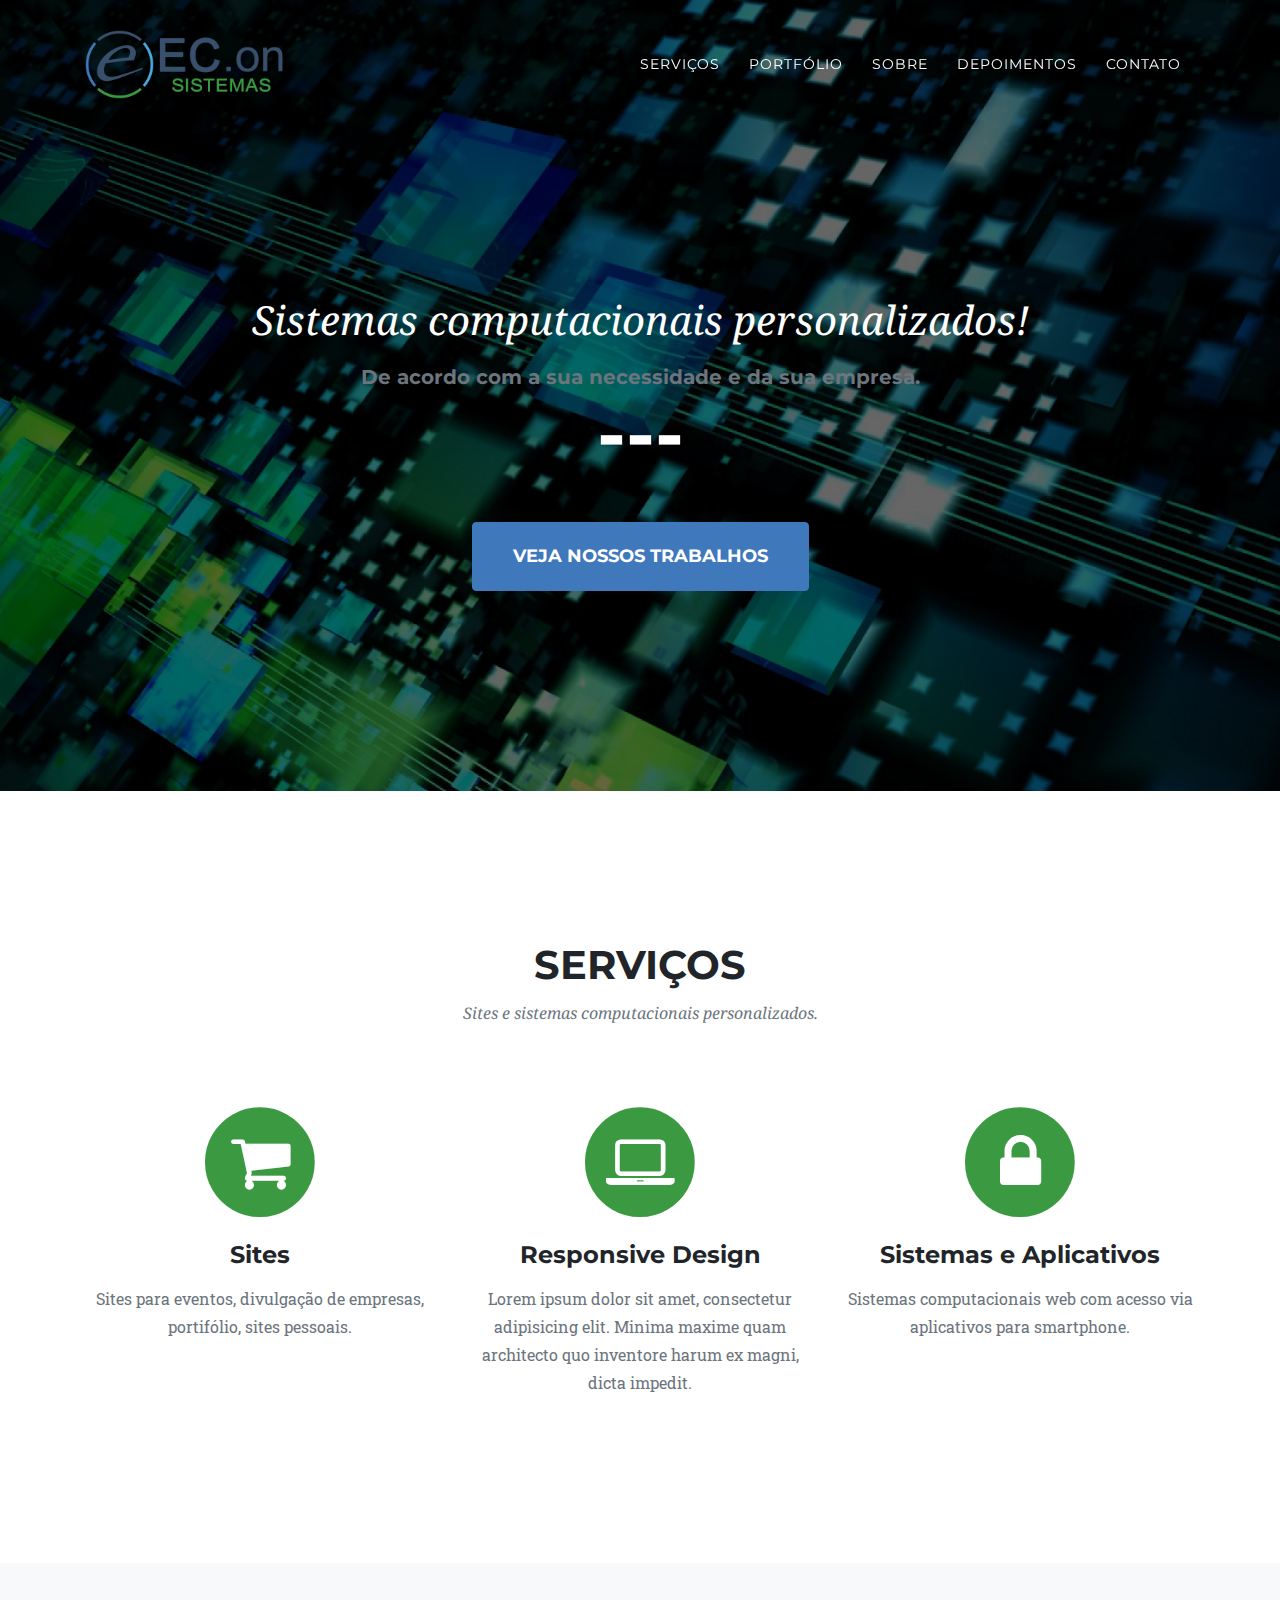
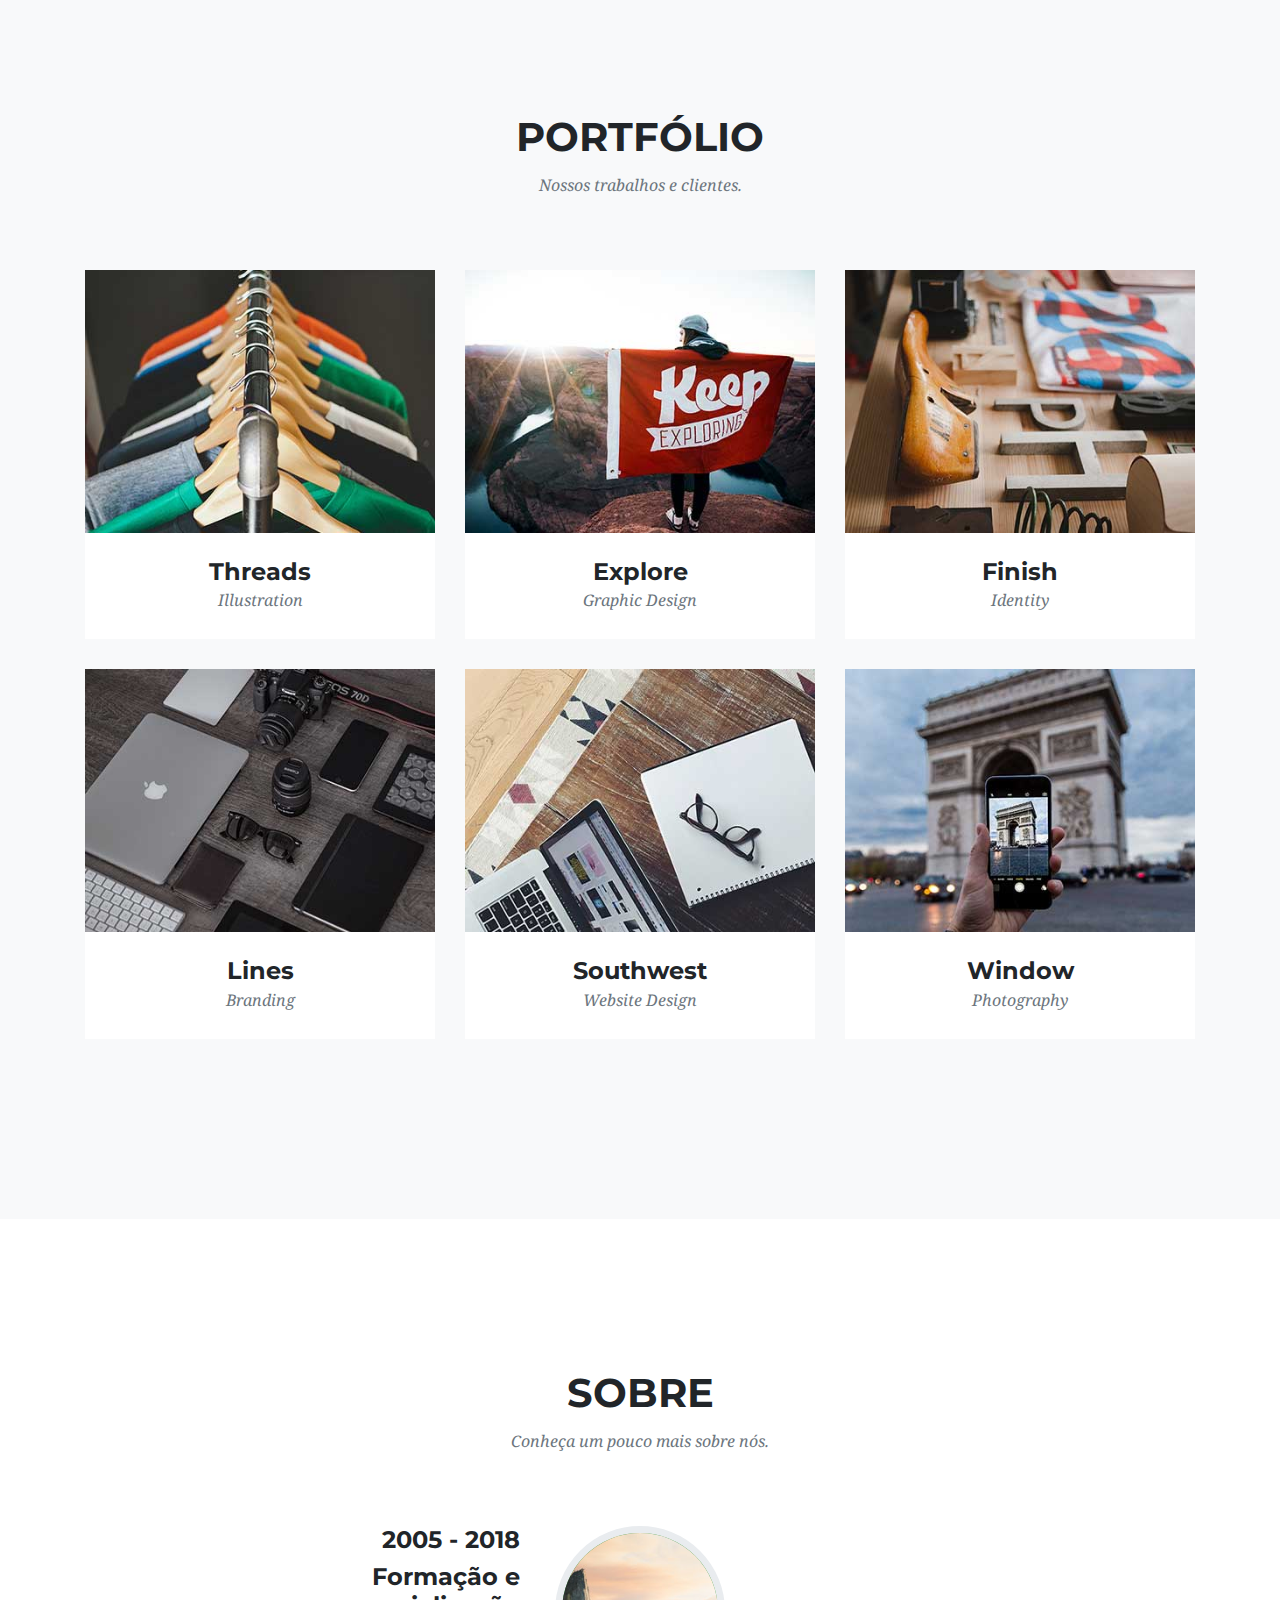
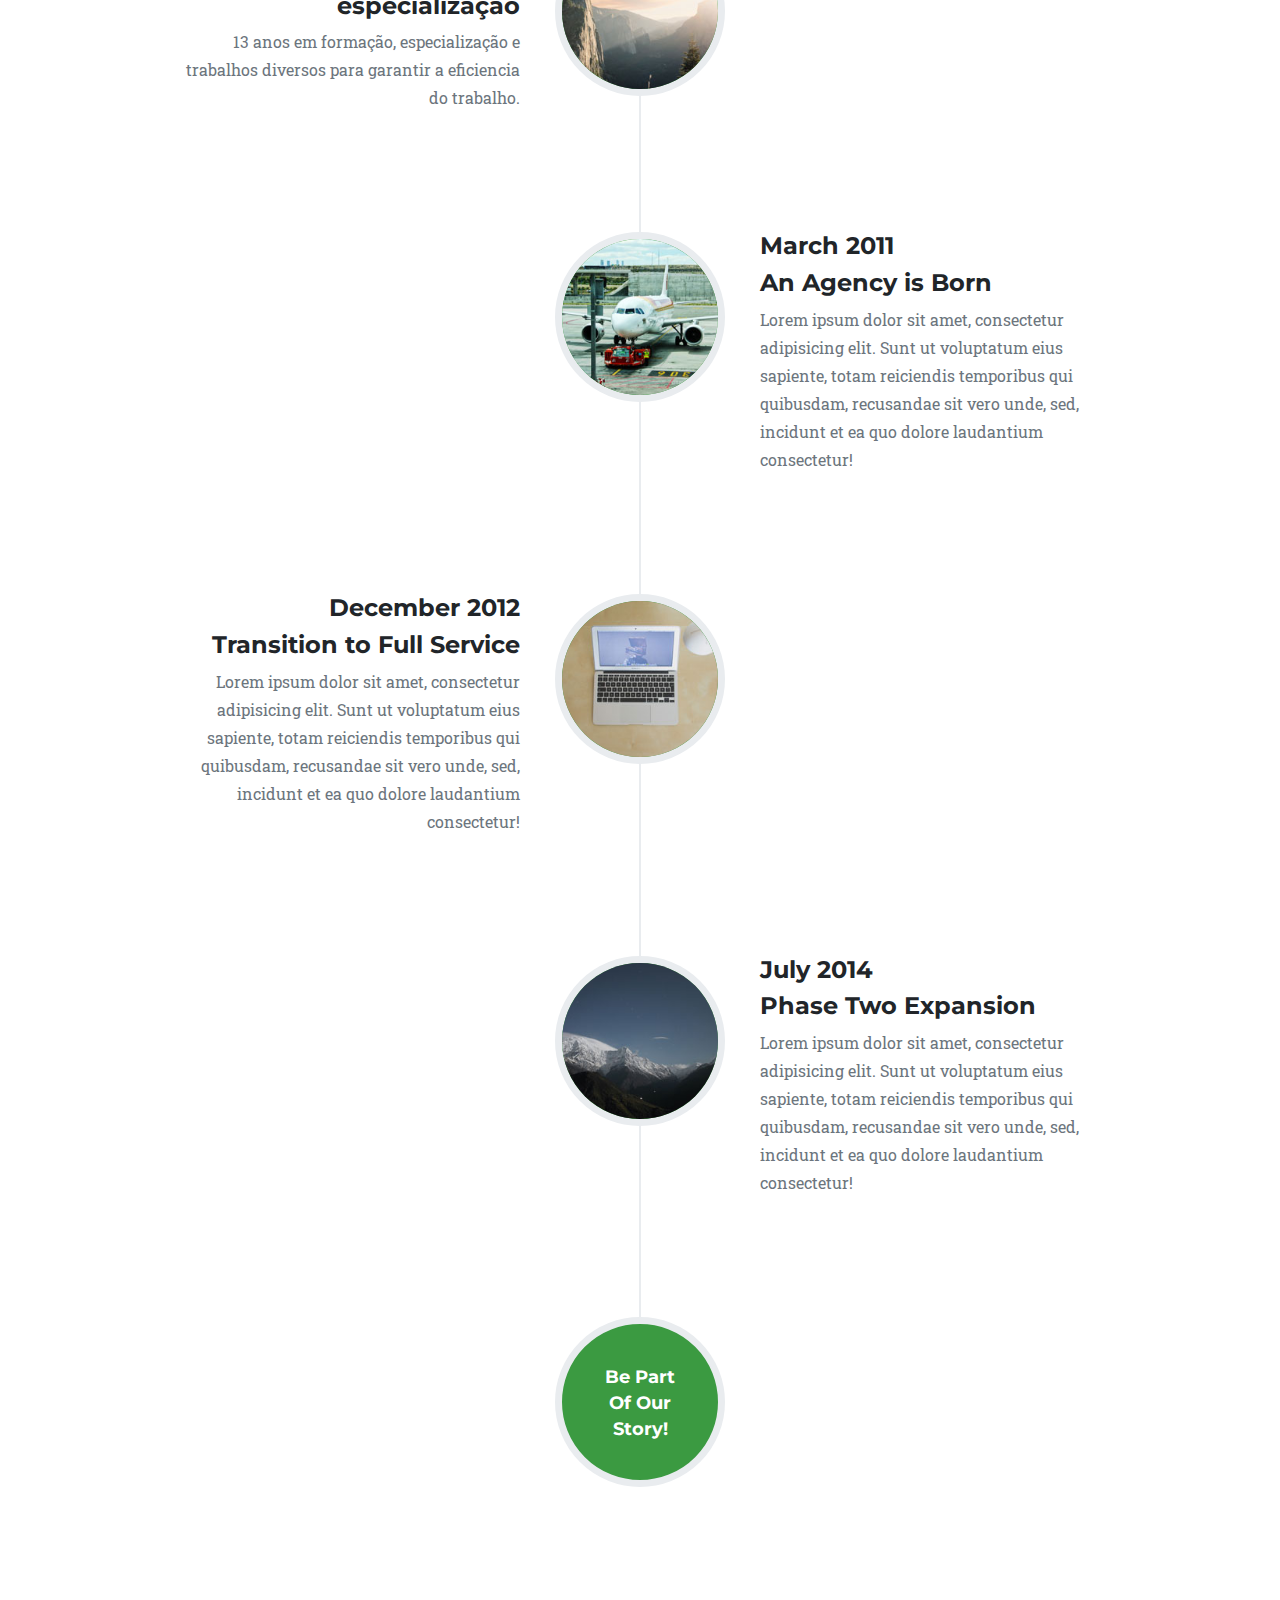
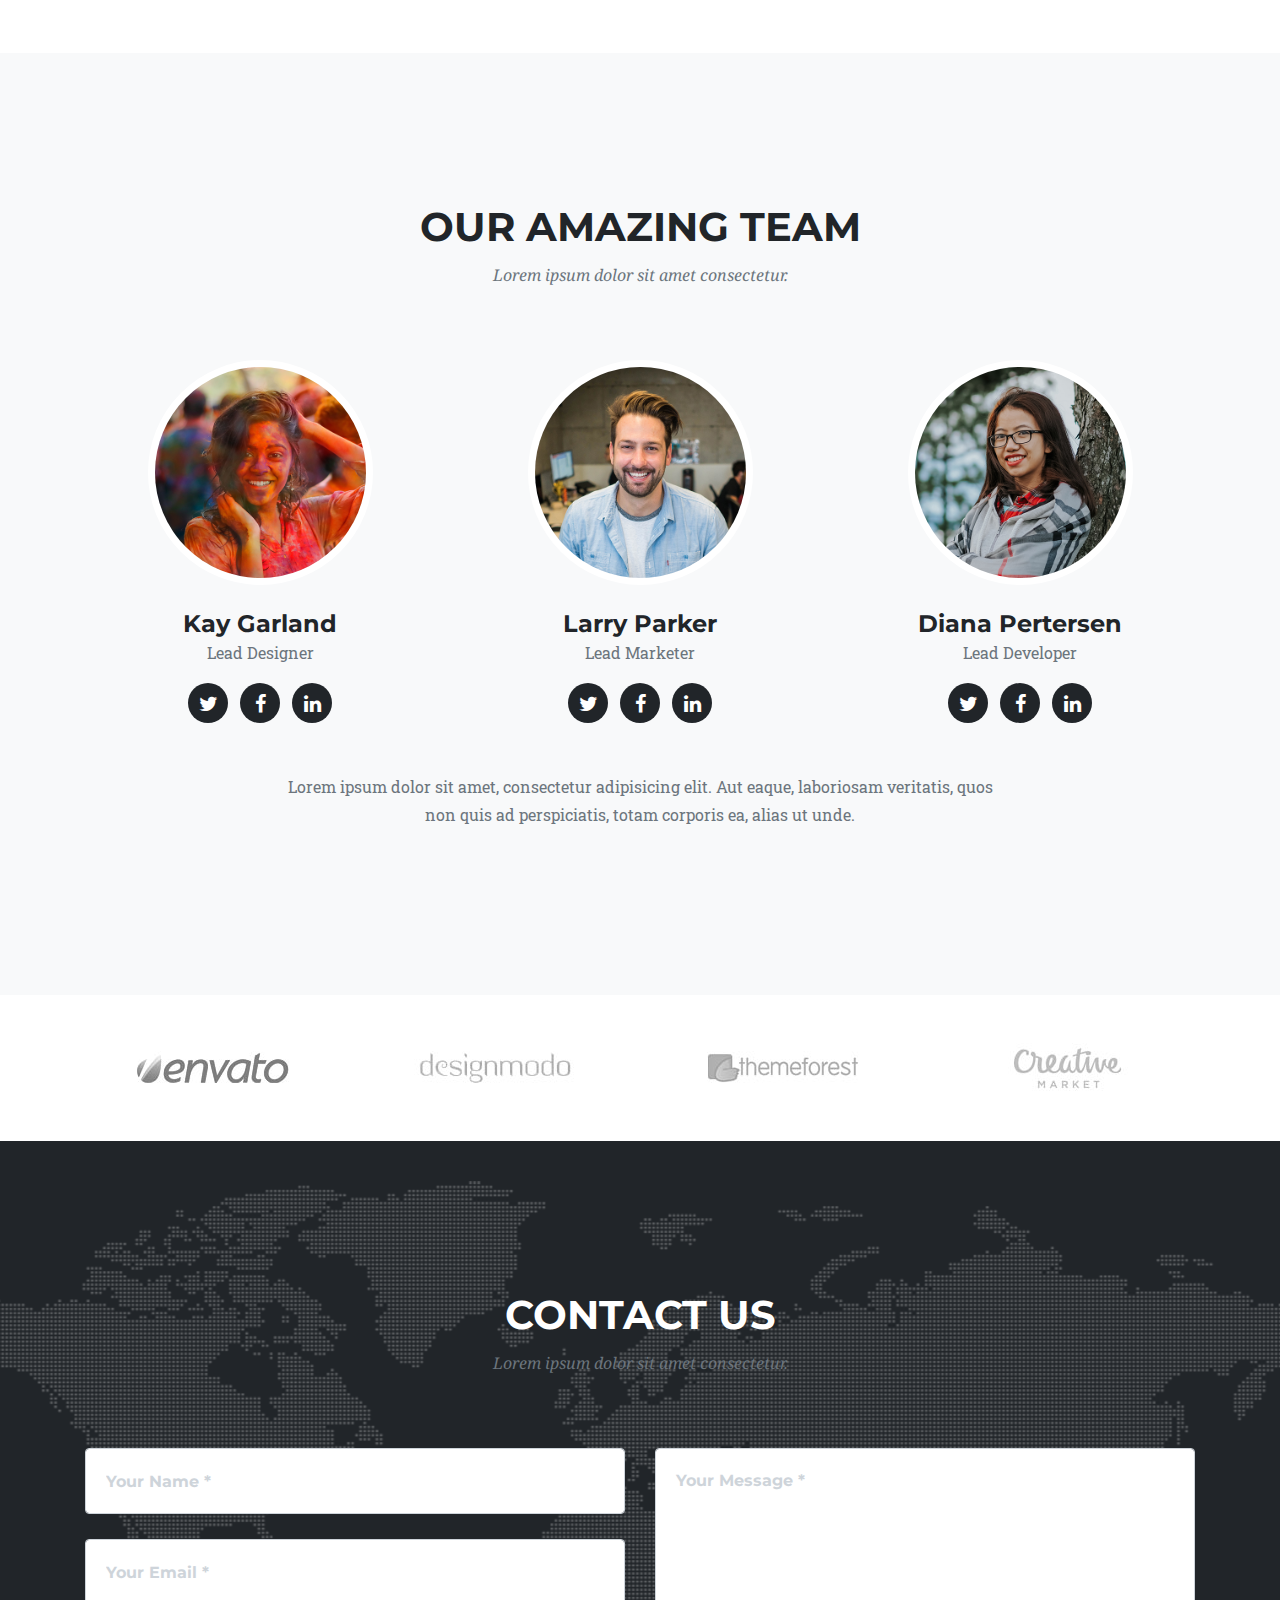
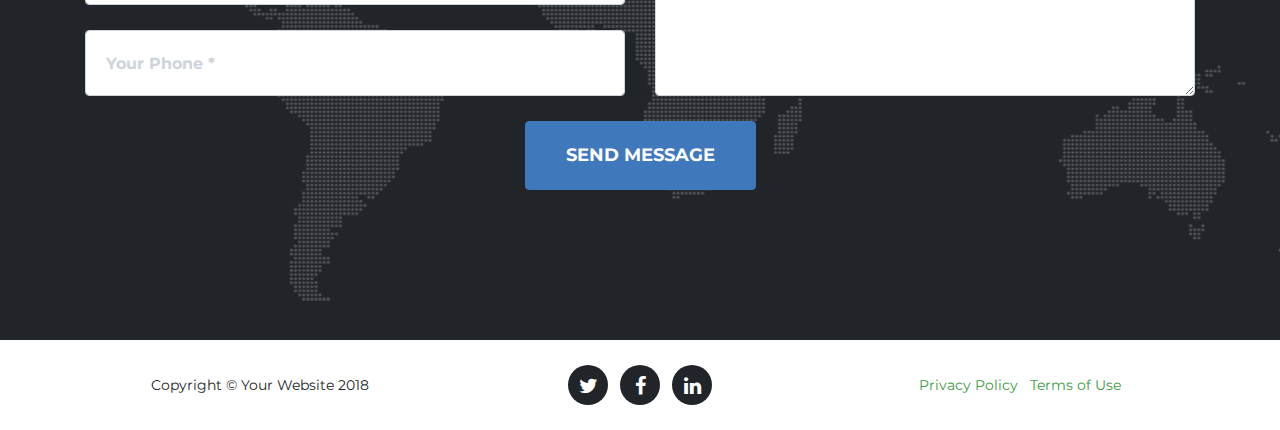
==== commit 4f307a05: "ajustes" ====
--- a/src/template/index.html
+++ b/src/template/index.html
@@ -32,7 +32,7 @@
     <!-- Navigation -->
     <nav class="navbar navbar-expand-lg navbar-dark fixed-top" id="mainNav">
       <div class="container">
-          <a class="navbar-brand js-scroll-trigger" href="#page-top"><img src="../img/logo2.png" width="200" /></a>
+          <a class="navbar-brand js-scroll-trigger" href="#page-top"><img src="img/logo2.png" width="200" /></a>
         <button class="navbar-toggler navbar-toggler-right" type="button" data-toggle="collapse" data-target="#navbarResponsive" aria-controls="navbarResponsive" aria-expanded="false" aria-label="Toggle navigation">
           Menu
           <i class="fa fa-bars"></i>
@@ -40,19 +40,19 @@
         <div class="collapse navbar-collapse" id="navbarResponsive">
           <ul class="navbar-nav text-uppercase ml-auto">
             <li class="nav-item">
-              <a class="nav-link js-scroll-trigger" href="#services">Services</a>
+              <a class="nav-link js-scroll-trigger" href="#services">Serviços</a>
             </li>
             <li class="nav-item">
-              <a class="nav-link js-scroll-trigger" href="#portfolio">Portfolio</a>
+              <a class="nav-link js-scroll-trigger" href="#portfolio">Portfólio</a>
             </li>
             <li class="nav-item">
-              <a class="nav-link js-scroll-trigger" href="#about">About</a>
+              <a class="nav-link js-scroll-trigger" href="#about">Sobre</a>
             </li>
             <li class="nav-item">
-              <a class="nav-link js-scroll-trigger" href="#team">Team</a>
+              <a class="nav-link js-scroll-trigger" href="#team">Depoimentos</a>
             </li>
             <li class="nav-item">
-              <a class="nav-link js-scroll-trigger" href="#contact">Contact</a>
+              <a class="nav-link js-scroll-trigger" href="#contact">Contato</a>
             </li>
           </ul>
         </div>
@@ -63,7 +63,8 @@
     <header class="masthead">
       <div class="container">
         <div class="intro-text">
-          <div class="intro-lead-in">Sistemas computacionais sob encomenda!</div>
+          <div class="intro-lead-in">Sistemas computacionais personalizados!</div>
+          <h5 class="section-subheading text-muted">De acordo com a sua necessidade e da sua empresa.</h5>
           <div class="intro-heading text-uppercase">---</div>
           <a class="btn btn-primary btn-xl text-uppercase js-scroll-trigger" href="#portfolio">Veja nossos trabalhos</a>
         </div>
@@ -75,8 +76,8 @@
       <div class="container">
         <div class="row">
           <div class="col-lg-12 text-center">
-            <h2 class="section-heading text-uppercase">Services</h2>
-            <h3 class="section-subheading text-muted">Lorem ipsum dolor sit amet consectetur.</h3>
+            <h2 class="section-heading text-uppercase">Serviços</h2>
+            <h3 class="section-subheading text-muted">Sites e sistemas computacionais personalizados.</h3>
           </div>
         </div>
         <div class="row text-center">
@@ -85,8 +86,8 @@
               <i class="fa fa-circle fa-stack-2x text-primary"></i>
               <i class="fa fa-shopping-cart fa-stack-1x fa-inverse"></i>
             </span>
-            <h4 class="service-heading">E-Commerce</h4>
-            <p class="text-muted">Lorem ipsum dolor sit amet, consectetur adipisicing elit. Minima maxime quam architecto quo inventore harum ex magni, dicta impedit.</p>
+            <h4 class="service-heading">Sites</h4>
+            <p class="text-muted">Sites para eventos, divulgação de empresas, portifólio, sites pessoais.</p>
           </div>
           <div class="col-md-4">
             <span class="fa-stack fa-4x">
@@ -101,8 +102,8 @@
               <i class="fa fa-circle fa-stack-2x text-primary"></i>
               <i class="fa fa-lock fa-stack-1x fa-inverse"></i>
             </span>
-            <h4 class="service-heading">Web Security</h4>
-            <p class="text-muted">Lorem ipsum dolor sit amet, consectetur adipisicing elit. Minima maxime quam architecto quo inventore harum ex magni, dicta impedit.</p>
+            <h4 class="service-heading">Sistemas e Aplicativos</h4>
+            <p class="text-muted">Sistemas computacionais web com acesso via aplicativos para smartphone.</p>
           </div>
         </div>
       </div>
@@ -113,8 +114,8 @@
       <div class="container">
         <div class="row">
           <div class="col-lg-12 text-center">
-            <h2 class="section-heading text-uppercase">Portfolio</h2>
-            <h3 class="section-subheading text-muted">Lorem ipsum dolor sit amet consectetur.</h3>
+            <h2 class="section-heading text-uppercase">Portfólio</h2>
+            <h3 class="section-subheading text-muted">Nossos trabalhos e clientes.</h3>
           </div>
         </div>
         <div class="row">
@@ -211,8 +212,8 @@
       <div class="container">
         <div class="row">
           <div class="col-lg-12 text-center">
-            <h2 class="section-heading text-uppercase">About</h2>
-            <h3 class="section-subheading text-muted">Lorem ipsum dolor sit amet consectetur.</h3>
+            <h2 class="section-heading text-uppercase">Sobre</h2>
+            <h3 class="section-subheading text-muted">Conheça um pouco mais sobre nós.</h3>
           </div>
         </div>
         <div class="row">
@@ -224,11 +225,11 @@
                 </div>
                 <div class="timeline-panel">
                   <div class="timeline-heading">
-                    <h4>2009-2011</h4>
-                    <h4 class="subheading">Our Humble Beginnings</h4>
+                    <h4>2005 - 2018</h4>
+                    <h4 class="subheading">Formação e especialização</h4>
                   </div>
                   <div class="timeline-body">
-                    <p class="text-muted">Lorem ipsum dolor sit amet, consectetur adipisicing elit. Sunt ut voluptatum eius sapiente, totam reiciendis temporibus qui quibusdam, recusandae sit vero unde, sed, incidunt et ea quo dolore laudantium consectetur!</p>
+                    <p class="text-muted">13 anos em formação, especialização e trabalhos diversos para garantir a eficiencia do trabalho.</p>
                   </div>
                 </div>
               </li>
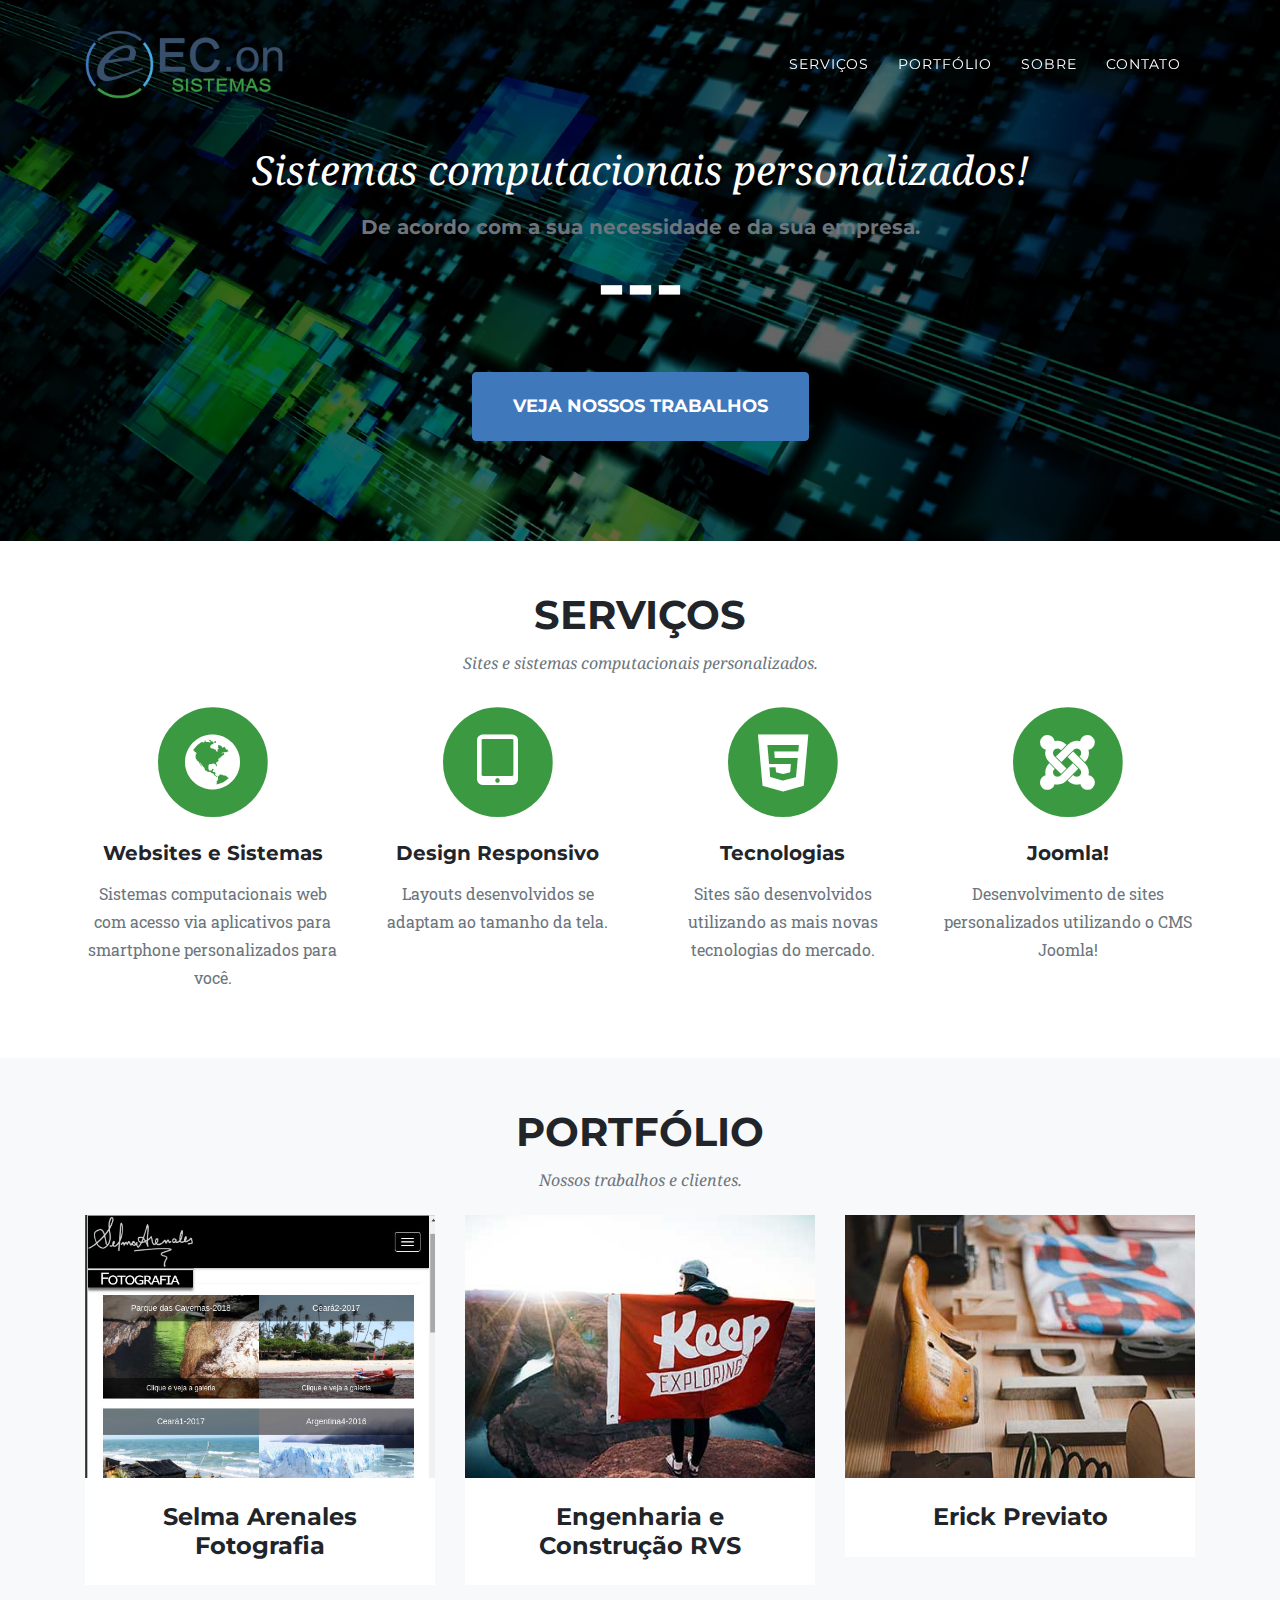
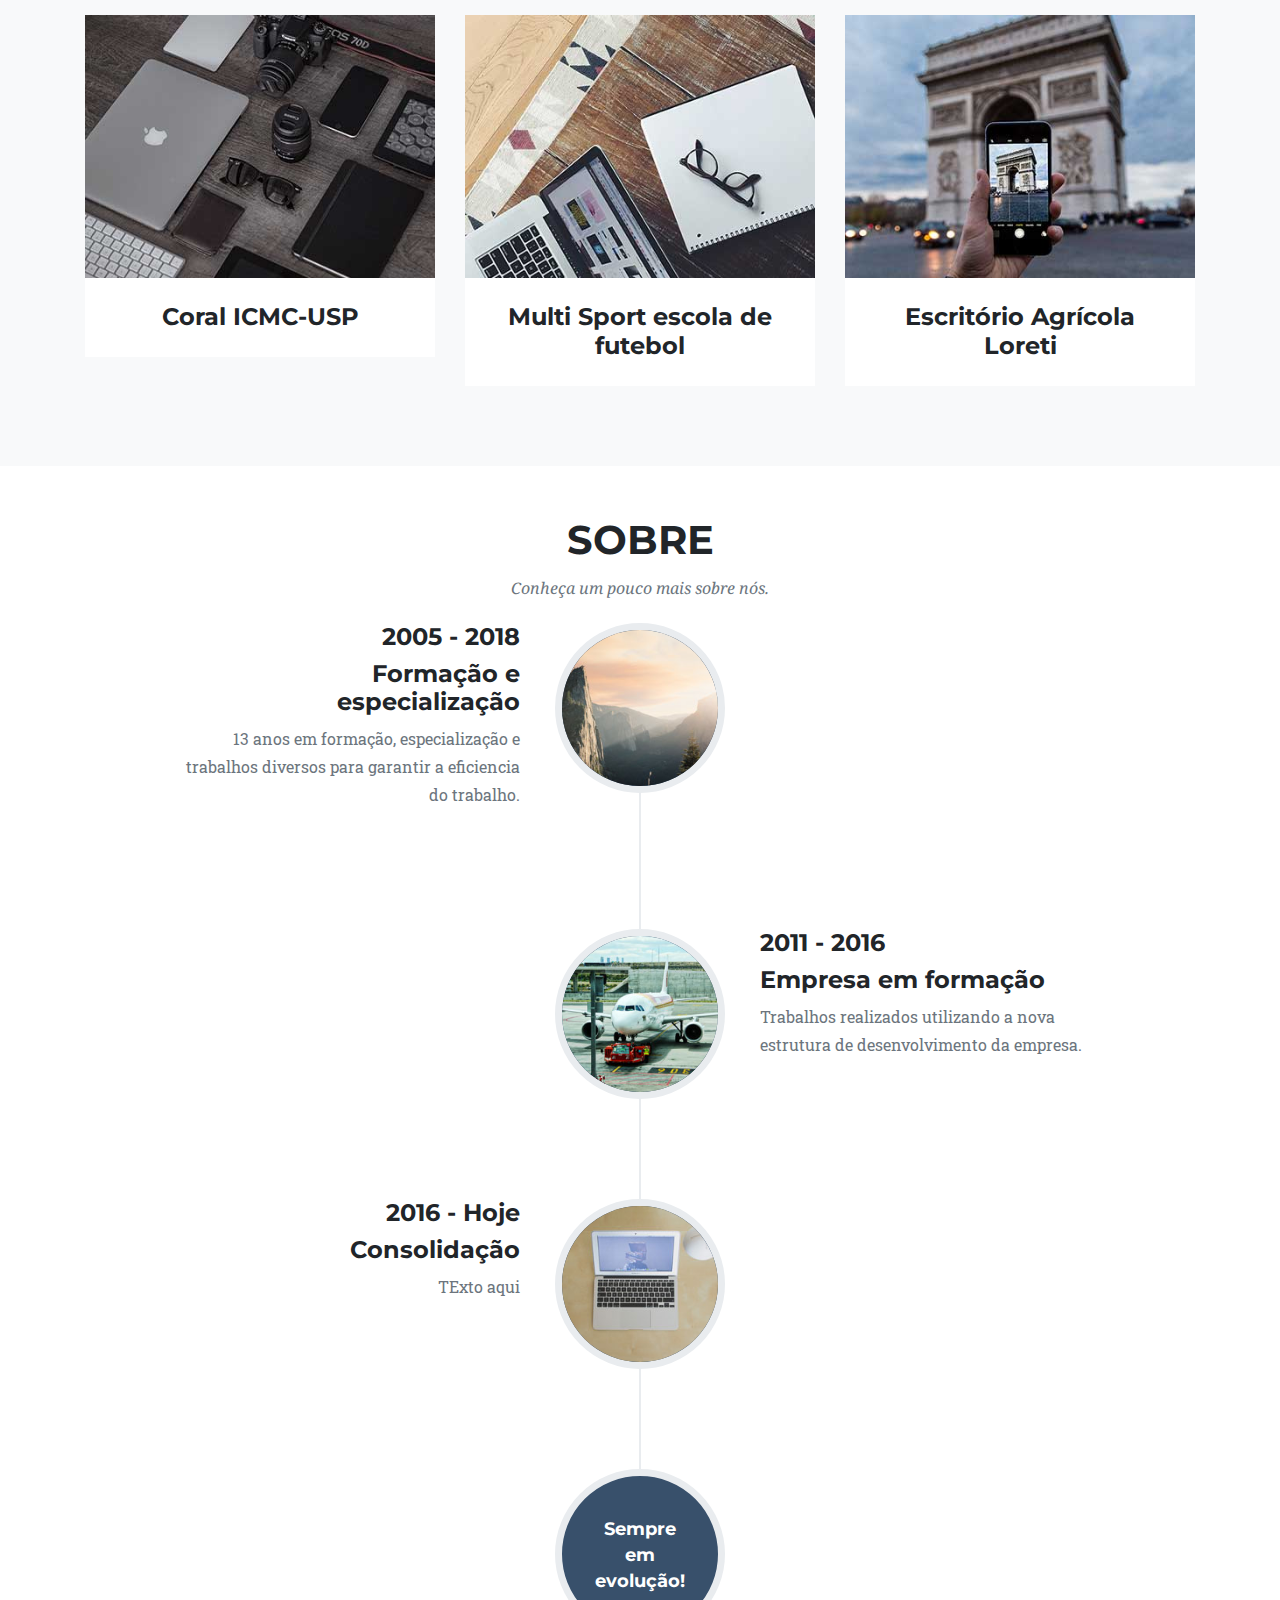
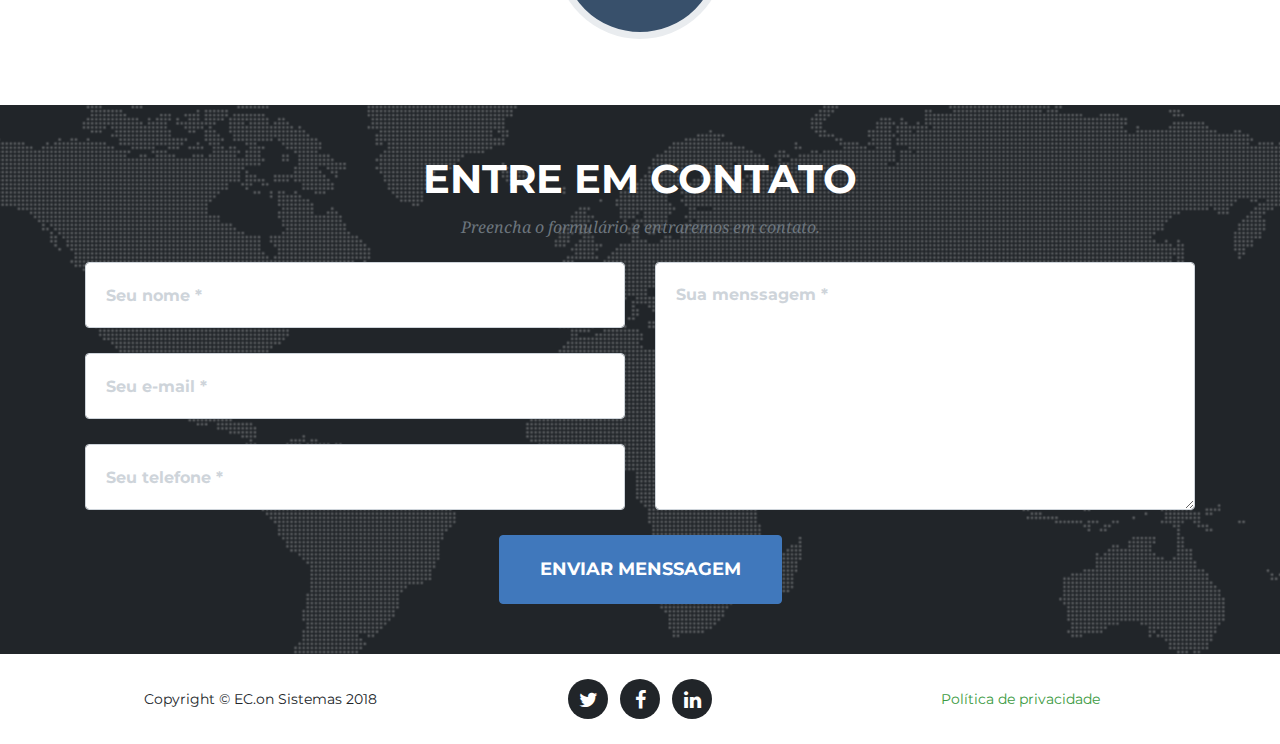
==== commit fbef783b: "Ajustes do template do site." ====
--- a/src/template/index.html
+++ b/src/template/index.html
@@ -24,6 +24,7 @@
 
     <!-- Custom styles for this template -->
     <link href="css/agency.css" rel="stylesheet">
+    <link href="css/econ.css" rel="stylesheet">
 
   </head>
 
@@ -48,9 +49,9 @@
             <li class="nav-item">
               <a class="nav-link js-scroll-trigger" href="#about">Sobre</a>
             </li>
-            <li class="nav-item">
+            <!--<li class="nav-item">
               <a class="nav-link js-scroll-trigger" href="#team">Depoimentos</a>
-            </li>
+            </li>-->
             <li class="nav-item">
               <a class="nav-link js-scroll-trigger" href="#contact">Contato</a>
             </li>
@@ -81,29 +82,37 @@
           </div>
         </div>
         <div class="row text-center">
-          <div class="col-md-4">
+          <div class="col-md-3">
             <span class="fa-stack fa-4x">
               <i class="fa fa-circle fa-stack-2x text-primary"></i>
-              <i class="fa fa-shopping-cart fa-stack-1x fa-inverse"></i>
+              <i class="fa fa-globe fa-stack-1x fa-inverse"></i>
             </span>
-            <h4 class="service-heading">Sites</h4>
-            <p class="text-muted">Sites para eventos, divulgação de empresas, portifólio, sites pessoais.</p>
-          </div>
-          <div class="col-md-4">
+            <h5 class="service-heading">Websites e Sistemas</h5>
+            <p class="text-muted">Sistemas computacionais web com acesso via aplicativos para smartphone personalizados para você.</p>
+          </div>
+          <div class="col-md-3">
             <span class="fa-stack fa-4x">
               <i class="fa fa-circle fa-stack-2x text-primary"></i>
-              <i class="fa fa-laptop fa-stack-1x fa-inverse"></i>
+              <i class="fa fa-tablet fa-stack-1x fa-inverse"></i>
             </span>
-            <h4 class="service-heading">Responsive Design</h4>
-            <p class="text-muted">Lorem ipsum dolor sit amet, consectetur adipisicing elit. Minima maxime quam architecto quo inventore harum ex magni, dicta impedit.</p>
-          </div>
-          <div class="col-md-4">
+            <h5 class="service-heading">Design Responsivo</h5>
+            <p class="text-muted">Layouts desenvolvidos se adaptam ao tamanho da tela.</p>
+          </div>
+          <div class="col-md-3">
             <span class="fa-stack fa-4x">
               <i class="fa fa-circle fa-stack-2x text-primary"></i>
-              <i class="fa fa-lock fa-stack-1x fa-inverse"></i>
+              <i class="fa fa-html5 fa-stack-1x fa-inverse"></i>
             </span>
-            <h4 class="service-heading">Sistemas e Aplicativos</h4>
-            <p class="text-muted">Sistemas computacionais web com acesso via aplicativos para smartphone.</p>
+            <h5 class="service-heading">Tecnologias</h5>
+            <p class="text-muted">Sites são desenvolvidos utilizando as mais novas tecnologias do mercado.</p>
+          </div>
+            <div class="col-md-3">
+            <span class="fa-stack fa-4x">
+              <i class="fa fa-circle fa-stack-2x text-primary"></i>
+              <i class="fa fa-joomla fa-stack-1x fa-inverse"></i>
+            </span>
+            <h5 class="service-heading">Joomla!</h5>
+            <p class="text-muted">Desenvolvimento de sites personalizados utilizando o CMS Joomla!</p>
           </div>
         </div>
       </div>
@@ -129,8 +138,7 @@
               <img class="img-fluid" src="img/portfolio/01-thumbnail.jpg" alt="">
             </a>
             <div class="portfolio-caption">
-              <h4>Threads</h4>
-              <p class="text-muted">Illustration</p>
+              <h4>Selma Arenales Fotografia</h4>
             </div>
           </div>
           <div class="col-md-4 col-sm-6 portfolio-item">
@@ -143,8 +151,7 @@
               <img class="img-fluid" src="img/portfolio/02-thumbnail.jpg" alt="">
             </a>
             <div class="portfolio-caption">
-              <h4>Explore</h4>
-              <p class="text-muted">Graphic Design</p>
+              <h4>Engenharia e Construção RVS</h4>
             </div>
           </div>
           <div class="col-md-4 col-sm-6 portfolio-item">
@@ -157,8 +164,7 @@
               <img class="img-fluid" src="img/portfolio/03-thumbnail.jpg" alt="">
             </a>
             <div class="portfolio-caption">
-              <h4>Finish</h4>
-              <p class="text-muted">Identity</p>
+              <h4>Erick Previato</h4>
             </div>
           </div>
           <div class="col-md-4 col-sm-6 portfolio-item">
@@ -171,8 +177,7 @@
               <img class="img-fluid" src="img/portfolio/04-thumbnail.jpg" alt="">
             </a>
             <div class="portfolio-caption">
-              <h4>Lines</h4>
-              <p class="text-muted">Branding</p>
+              <h4>Coral ICMC-USP</h4>
             </div>
           </div>
           <div class="col-md-4 col-sm-6 portfolio-item">
@@ -185,8 +190,7 @@
               <img class="img-fluid" src="img/portfolio/05-thumbnail.jpg" alt="">
             </a>
             <div class="portfolio-caption">
-              <h4>Southwest</h4>
-              <p class="text-muted">Website Design</p>
+              <h4>Multi Sport escola de futebol</h4>
             </div>
           </div>
           <div class="col-md-4 col-sm-6 portfolio-item">
@@ -199,8 +203,7 @@
               <img class="img-fluid" src="img/portfolio/06-thumbnail.jpg" alt="">
             </a>
             <div class="portfolio-caption">
-              <h4>Window</h4>
-              <p class="text-muted">Photography</p>
+              <h4>Escritório Agrícola Loreti</h4>
             </div>
           </div>
         </div>
@@ -239,11 +242,11 @@
                 </div>
                 <div class="timeline-panel">
                   <div class="timeline-heading">
-                    <h4>March 2011</h4>
-                    <h4 class="subheading">An Agency is Born</h4>
+                    <h4>2011 - 2016</h4>
+                    <h4 class="subheading">Empresa em formação</h4>
                   </div>
                   <div class="timeline-body">
-                    <p class="text-muted">Lorem ipsum dolor sit amet, consectetur adipisicing elit. Sunt ut voluptatum eius sapiente, totam reiciendis temporibus qui quibusdam, recusandae sit vero unde, sed, incidunt et ea quo dolore laudantium consectetur!</p>
+                    <p class="text-muted">Trabalhos realizados utilizando a nova estrutura de desenvolvimento da empresa.</p>
                   </div>
                 </div>
               </li>
@@ -253,33 +256,19 @@
                 </div>
                 <div class="timeline-panel">
                   <div class="timeline-heading">
-                    <h4>December 2012</h4>
-                    <h4 class="subheading">Transition to Full Service</h4>
+                    <h4>2016 - Hoje</h4>
+                    <h4 class="subheading">Consolidação</h4>
                   </div>
                   <div class="timeline-body">
-                    <p class="text-muted">Lorem ipsum dolor sit amet, consectetur adipisicing elit. Sunt ut voluptatum eius sapiente, totam reiciendis temporibus qui quibusdam, recusandae sit vero unde, sed, incidunt et ea quo dolore laudantium consectetur!</p>
+                    <p class="text-muted">TExto aqui</p>
                   </div>
                 </div>
               </li>
               <li class="timeline-inverted">
                 <div class="timeline-image">
-                  <img class="rounded-circle img-fluid" src="img/about/4.jpg" alt="">
-                </div>
-                <div class="timeline-panel">
-                  <div class="timeline-heading">
-                    <h4>July 2014</h4>
-                    <h4 class="subheading">Phase Two Expansion</h4>
-                  </div>
-                  <div class="timeline-body">
-                    <p class="text-muted">Lorem ipsum dolor sit amet, consectetur adipisicing elit. Sunt ut voluptatum eius sapiente, totam reiciendis temporibus qui quibusdam, recusandae sit vero unde, sed, incidunt et ea quo dolore laudantium consectetur!</p>
-                  </div>
-                </div>
-              </li>
-              <li class="timeline-inverted">
-                <div class="timeline-image">
-                  <h4>Be Part
-                    <br>Of Our
-                    <br>Story!</h4>
+                  <h4>Sempre
+                    <br>em
+                    <br>evolução!</h4>
                 </div>
               </li>
             </ul>
@@ -288,7 +277,7 @@
       </div>
     </section>
 
-    <!-- Team -->
+    <!-- Team --
     <section class="bg-light" id="team">
       <div class="container">
         <div class="row">
@@ -379,7 +368,7 @@
       </div>
     </section>
 
-    <!-- Clients -->
+    <!-- Clients --
     <section class="py-5">
       <div class="container">
         <div class="row">
@@ -412,8 +401,8 @@
       <div class="container">
         <div class="row">
           <div class="col-lg-12 text-center">
-            <h2 class="section-heading text-uppercase">Contact Us</h2>
-            <h3 class="section-subheading text-muted">Lorem ipsum dolor sit amet consectetur.</h3>
+            <h2 class="section-heading text-uppercase">Entre em contato</h2>
+            <h3 class="section-subheading text-muted">Preencha o formulário e entraremos em contato.</h3>
           </div>
         </div>
         <div class="row">
@@ -422,28 +411,28 @@
               <div class="row">
                 <div class="col-md-6">
                   <div class="form-group">
-                    <input class="form-control" id="name" type="text" placeholder="Your Name *" required="required" data-validation-required-message="Please enter your name.">
+                    <input class="form-control" id="name" type="text" placeholder="Seu nome *" required="required" data-validation-required-message="Por favor digite seu nome.">
                     <p class="help-block text-danger"></p>
                   </div>
                   <div class="form-group">
-                    <input class="form-control" id="email" type="email" placeholder="Your Email *" required="required" data-validation-required-message="Please enter your email address.">
+                    <input class="form-control" id="email" type="email" placeholder="Seu e-mail *" required="required" data-validation-required-message="Por favor digite seu endereço de e-mail.">
                     <p class="help-block text-danger"></p>
                   </div>
                   <div class="form-group">
-                    <input class="form-control" id="phone" type="tel" placeholder="Your Phone *" required="required" data-validation-required-message="Please enter your phone number.">
+                    <input class="form-control" id="phone" type="tel" placeholder="Seu telefone *" required="required" data-validation-required-message="Por favor digite seu número de celular.">
                     <p class="help-block text-danger"></p>
                   </div>
                 </div>
                 <div class="col-md-6">
                   <div class="form-group">
-                    <textarea class="form-control" id="message" placeholder="Your Message *" required="required" data-validation-required-message="Please enter a message."></textarea>
+                    <textarea class="form-control" id="message" placeholder="Sua menssagem *" required="required" data-validation-required-message="Por favor digite sua mensagem."></textarea>
                     <p class="help-block text-danger"></p>
                   </div>
                 </div>
                 <div class="clearfix"></div>
                 <div class="col-lg-12 text-center">
                   <div id="success"></div>
-                  <button id="sendMessageButton" class="btn btn-primary btn-xl text-uppercase" type="submit">Send Message</button>
+                  <button id="sendMessageButton" class="btn btn-primary btn-xl text-uppercase" type="submit">Enviar Menssagem</button>
                 </div>
               </div>
             </form>
@@ -457,7 +446,7 @@
       <div class="container">
         <div class="row">
           <div class="col-md-4">
-            <span class="copyright">Copyright &copy; Your Website 2018</span>
+            <span class="copyright">Copyright &copy; EC.on Sistemas 2018</span>
           </div>
           <div class="col-md-4">
             <ul class="list-inline social-buttons">
@@ -481,10 +470,7 @@
           <div class="col-md-4">
             <ul class="list-inline quicklinks">
               <li class="list-inline-item">
-                <a href="#">Privacy Policy</a>
-              </li>
-              <li class="list-inline-item">
-                <a href="#">Terms of Use</a>
+                <a href="#">Política de privacidade</a>
               </li>
             </ul>
           </div>
--- a/src/template/css/agency.css
+++ b/src/template/css/agency.css
@@ -35,7 +35,7 @@
 }
 
 section {
-  padding: 100px 0;
+  padding: 50px 0;
 }
 
 section h2.section-heading {
@@ -48,15 +48,13 @@
   font-size: 16px;
   font-weight: 400;
   font-style: italic;
-  margin-bottom: 75px;
+  margin-bottom: 25px;
   text-transform: none;
   font-family: 'Droid Serif', 'Helvetica Neue', Helvetica, Arial, sans-serif;
 }
 
 @media (min-width: 768px) {
-  section {
-    padding: 150px 0;
-  }
+  
 }
 
 .btn {
@@ -204,10 +202,6 @@
 }
 
 @media (min-width: 768px) {
-  header.masthead .intro-text {
-    padding-top: 300px;
-    padding-bottom: 200px;
-  }
   header.masthead .intro-text .intro-lead-in {
     font-size: 40px;
     font-style: italic;
@@ -454,7 +448,7 @@
   color: white;
   border: 7px solid #e9ecef;
   border-radius: 100%;
-  background-color: #3b9a41;
+  background-color: #38506b;
 }
 
 .timeline > li .timeline-image h4 {
--- a/src/template/css/econ.css
+++ b/src/template/css/econ.css
@@ -0,0 +1,27 @@
+
+/*
+ * 
+ * Copyright © 2018 EC.on Sistemas Computacionais <contato@econsistemas.com.br>
+ * 
+ * Este arquivo é parte do website "EC.on Sistemas"
+ * 
+ * EC.on Sistemas é um software livre; você pode redistribuí-lo e/ou 
+ * modificá-lo dentro dos termos da Licença Pública Geral GNU como 
+ * publicada pela Fundação do Software Livre (FSF); na versão 3 da 
+ * Licença, ou (a seu critério) qualquer versão posterior.
+ * 
+ * Este programa é distribuído na esperança de que possa ser  útil, 
+ * mas SEM NENHUMA GARANTIA; sem uma garantia implícita de ADEQUAÇÃO
+ * a qualquer MERCADO ou APLICAÇÃO EM PARTICULAR. Veja a
+ * Licença Pública Geral GNU para maiores detalhes.
+ * 
+ * Você deve ter recebido uma cópia da Licença Pública Geral GNU junto
+ * com este programa, Se não, veja <http://www.gnu.org/licenses/>.
+ * 
+ */
+
+/* 
+    Created on : Apr 24, 2018, 4:23:35 PM
+    Author     : erick
+*/
+
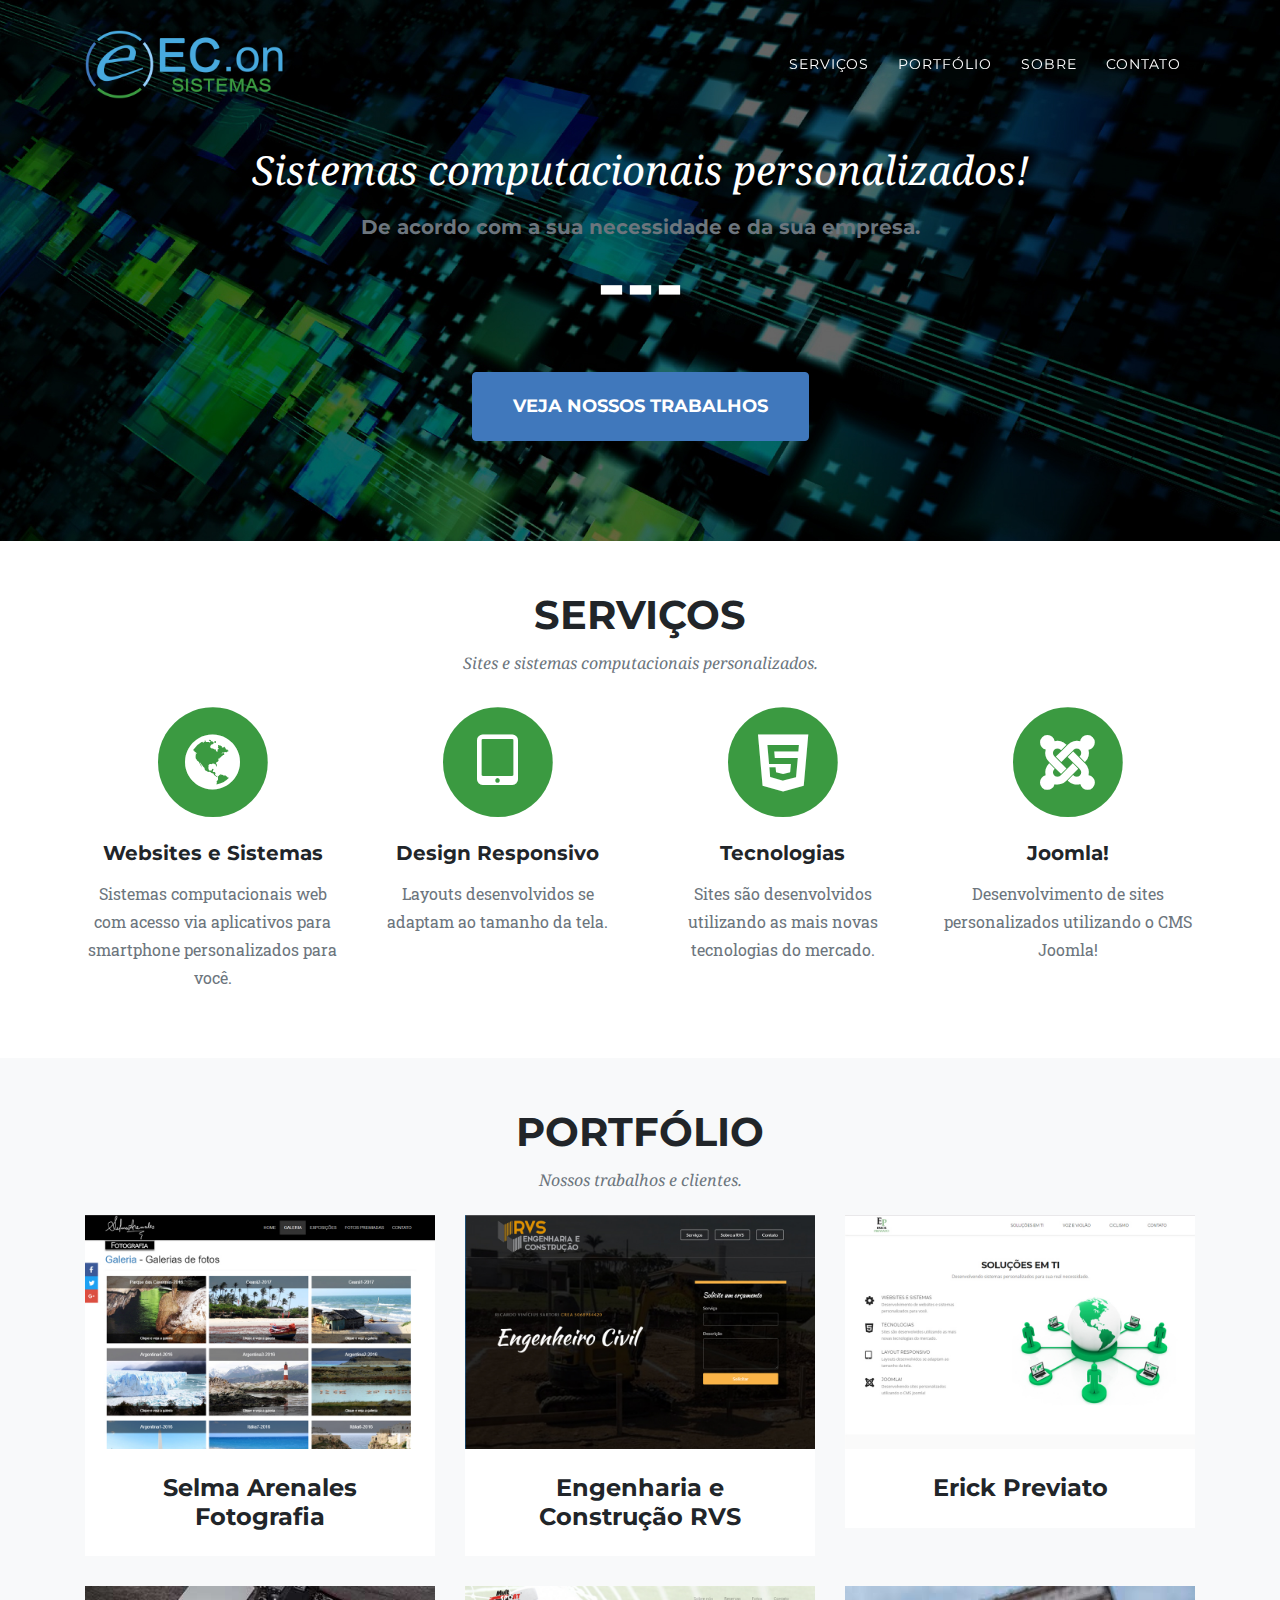
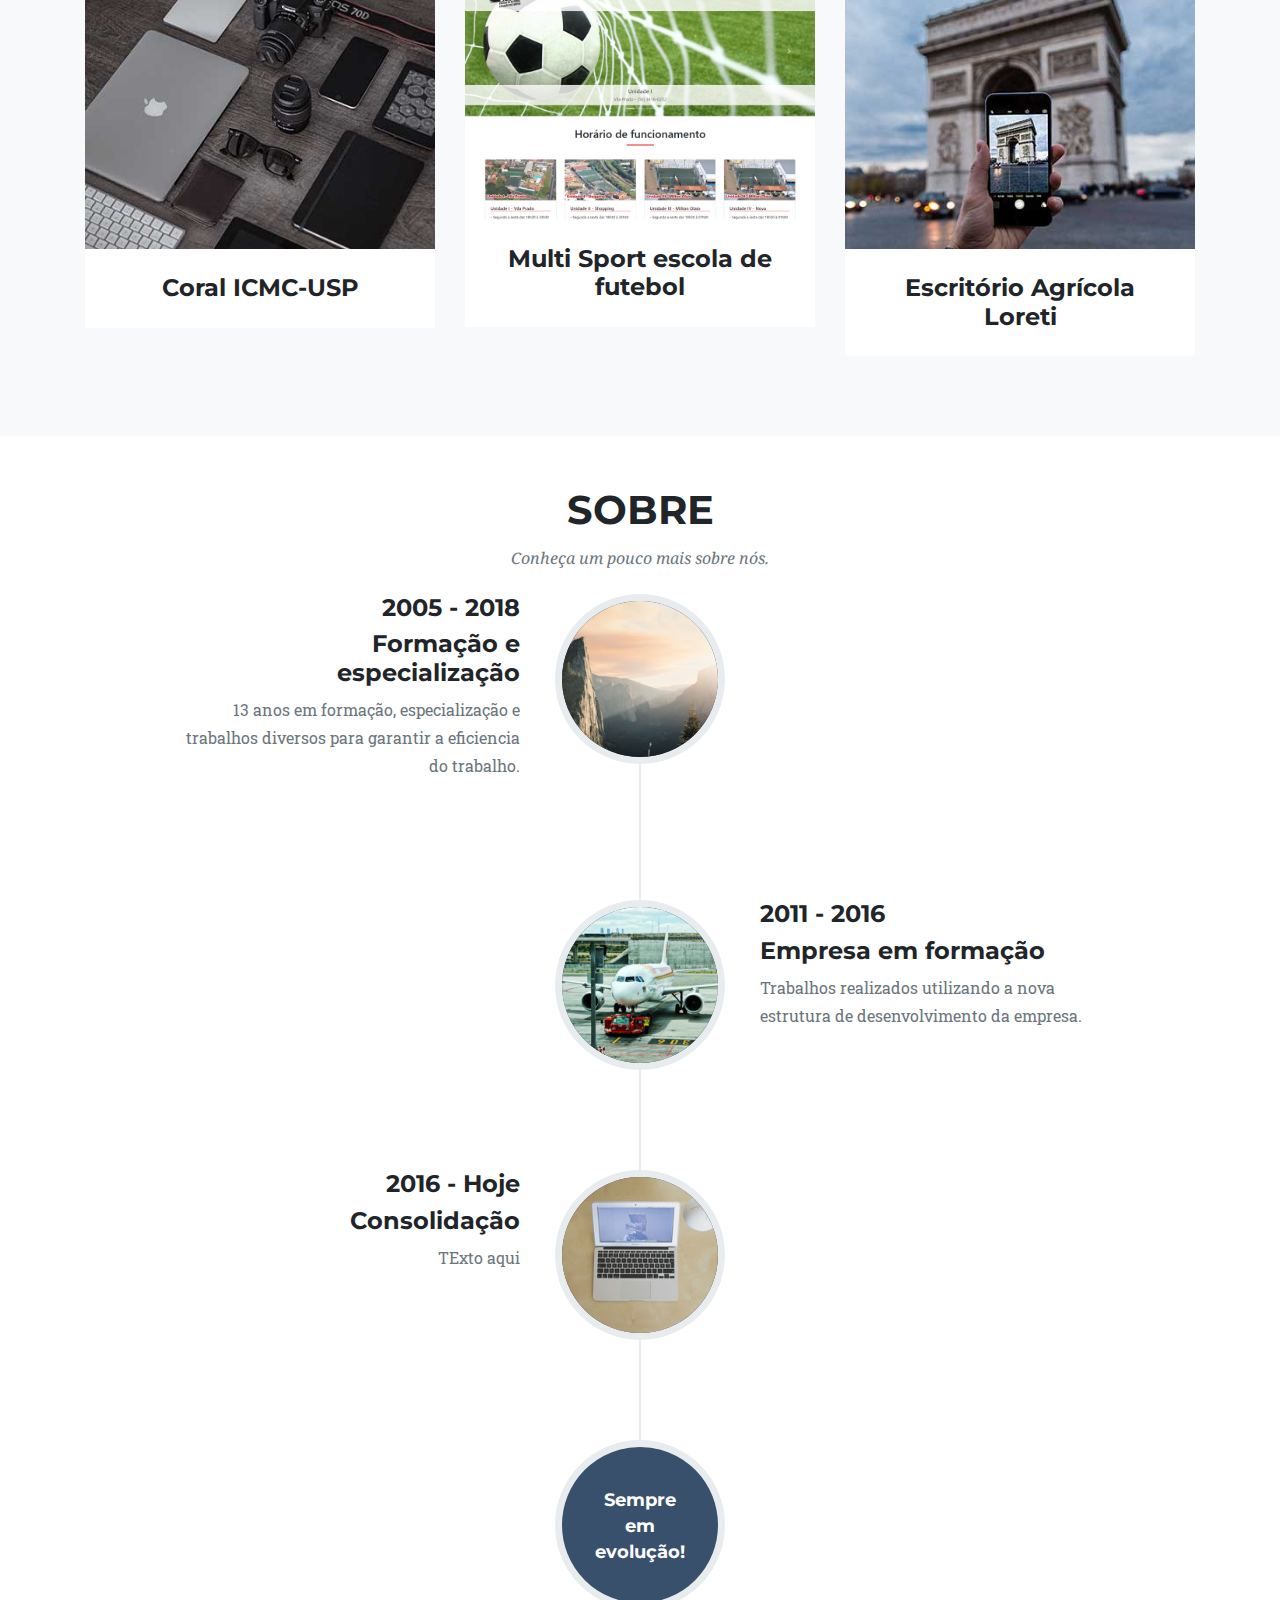
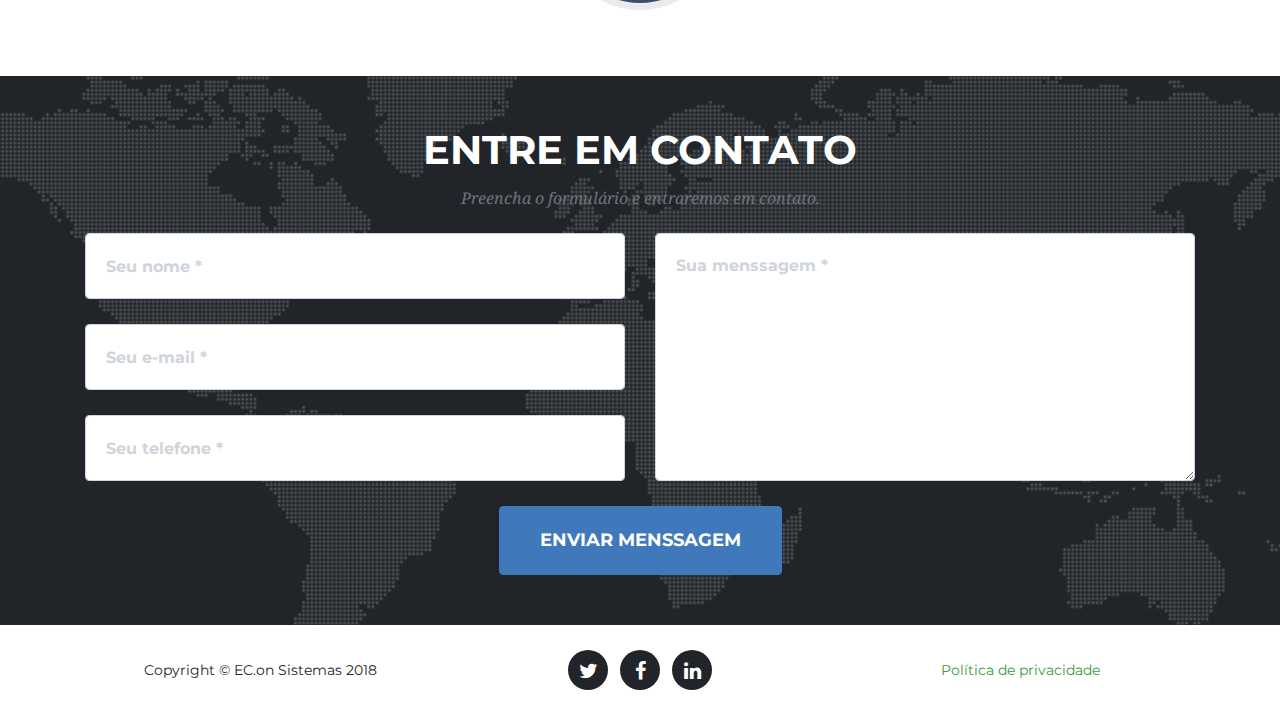
==== commit 06072f94: "Alterações no html e imagens do portifolio." ====
--- a/src/template/index.html
+++ b/src/template/index.html
@@ -33,7 +33,7 @@
     <!-- Navigation -->
     <nav class="navbar navbar-expand-lg navbar-dark fixed-top" id="mainNav">
       <div class="container">
-          <a class="navbar-brand js-scroll-trigger" href="#page-top"><img src="img/logo2.png" width="200" /></a>
+          <a class="navbar-brand js-scroll-trigger" href="#page-top"><img src="img/logo.png" width="200" /></a>
         <button class="navbar-toggler navbar-toggler-right" type="button" data-toggle="collapse" data-target="#navbarResponsive" aria-controls="navbarResponsive" aria-expanded="false" aria-label="Toggle navigation">
           Menu
           <i class="fa fa-bars"></i>
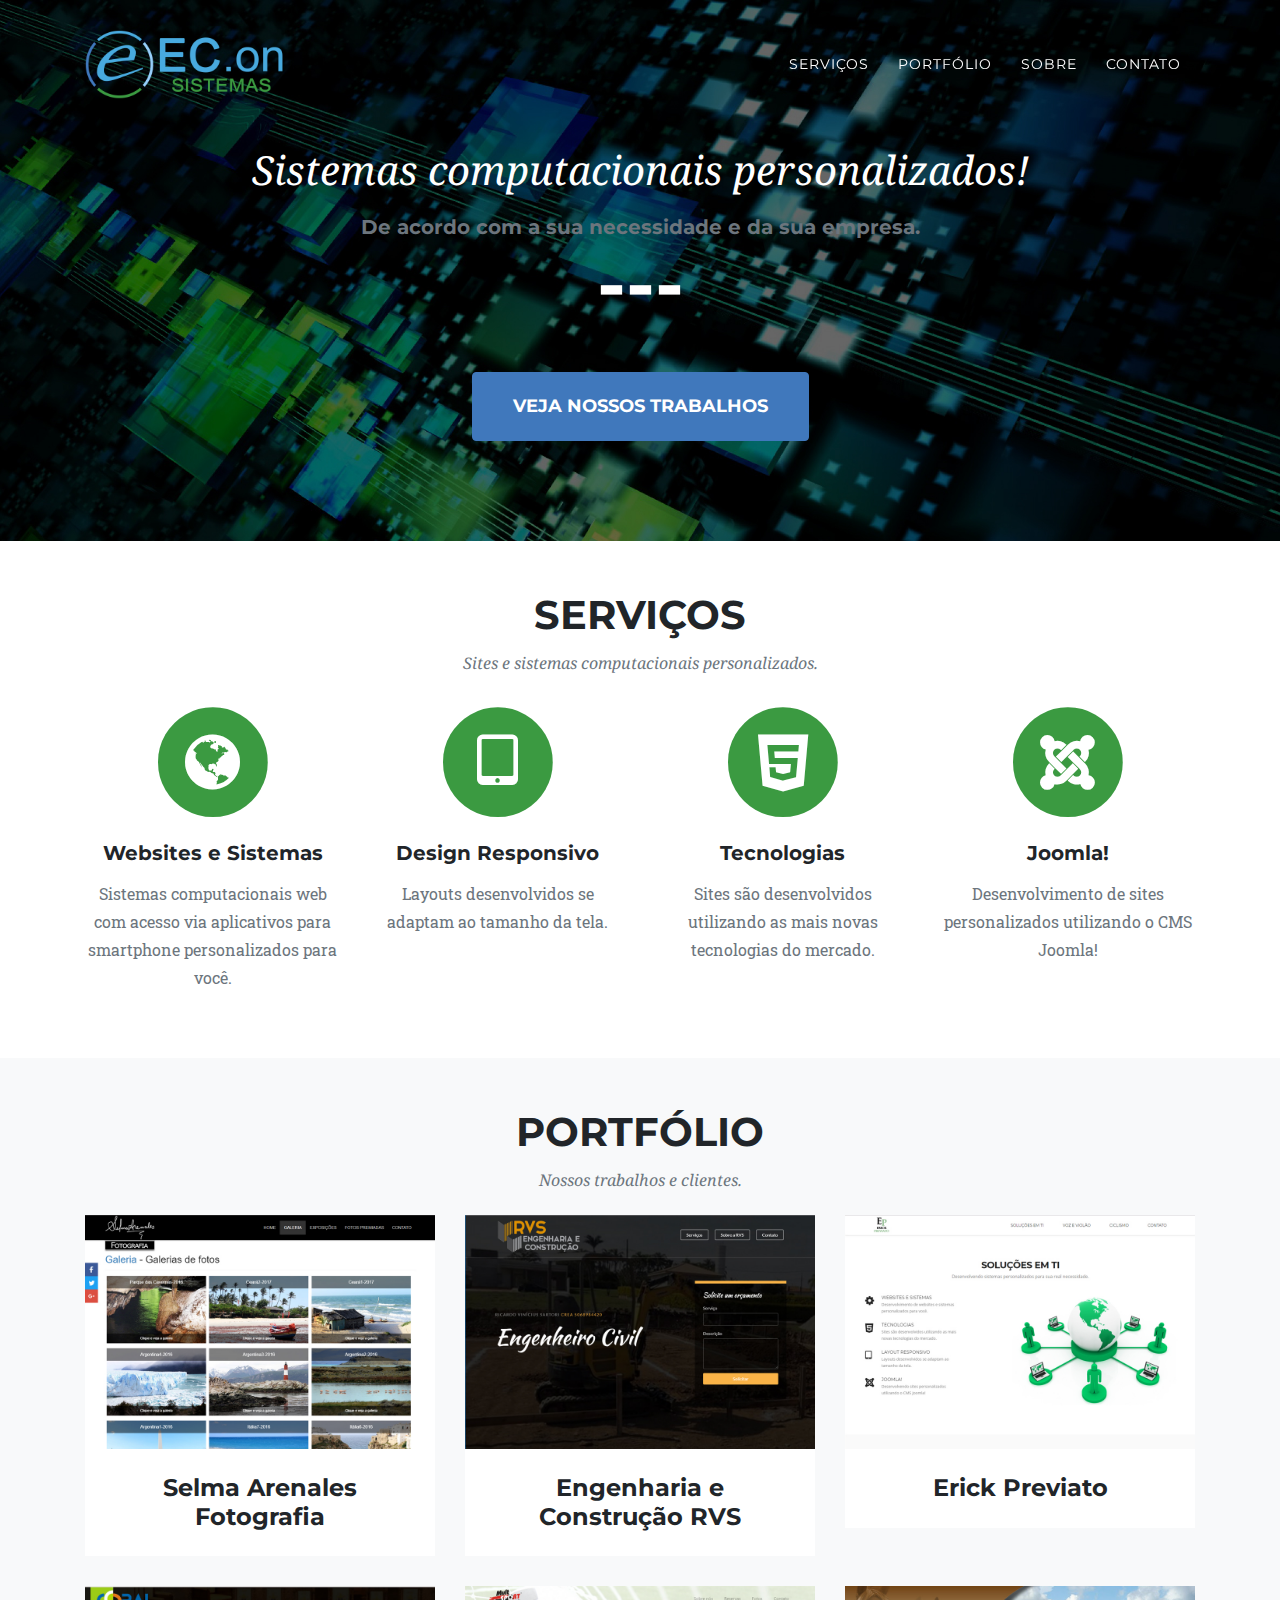
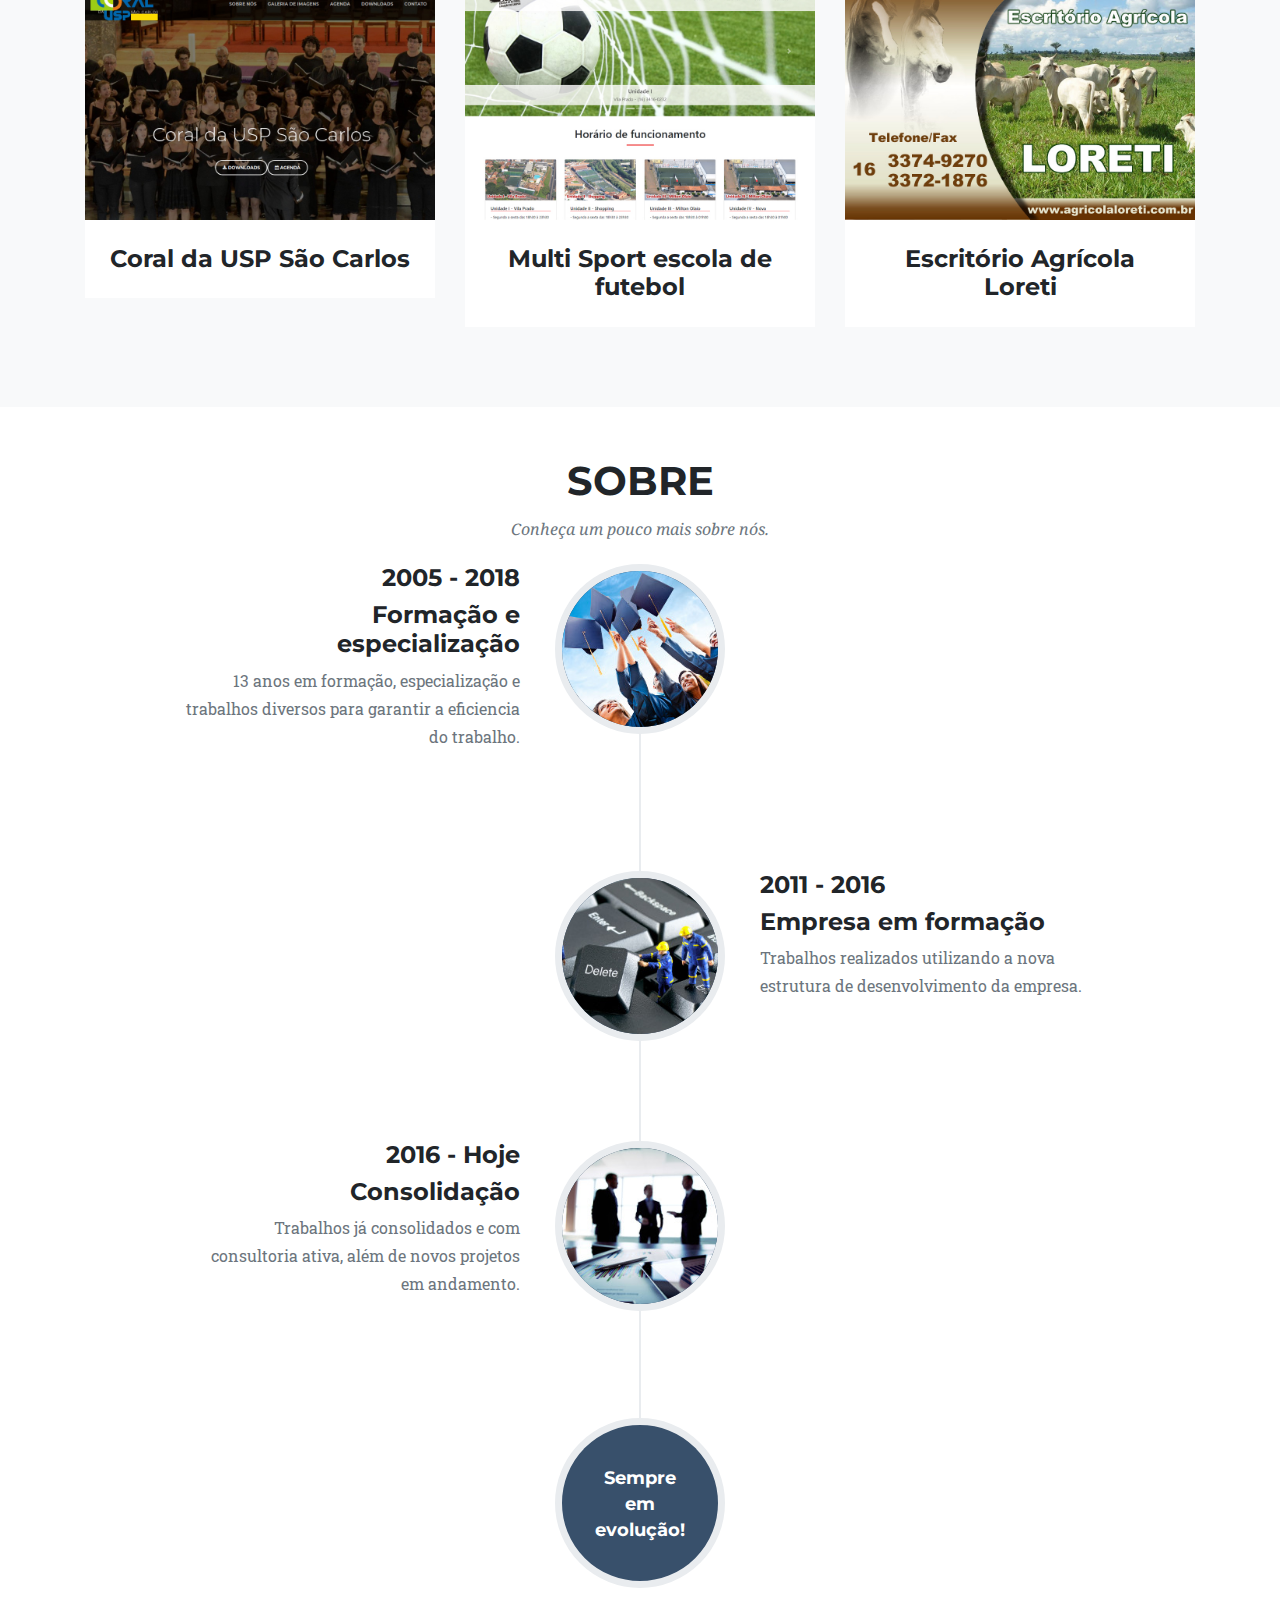
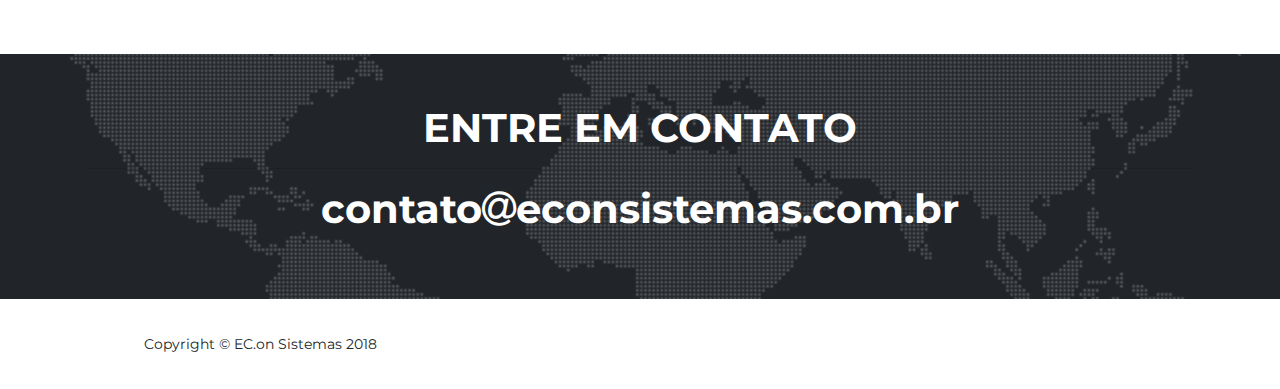
==== commit f6cf0576: "Realizado ajustes para colocar o site no ar" ====
--- a/src/template/index.html
+++ b/src/template/index.html
@@ -8,7 +8,7 @@
     <meta name="description" content="">
     <meta name="author" content="">
     
-     <link rel="shortcut icon" href="../img/logotipo.png">
+     <link rel="shortcut icon" href="img/logotipo.png">
 
     <title>EC.on Sistemas - Sistemas computacionais sob encomenda!</title>
 
@@ -177,7 +177,7 @@
               <img class="img-fluid" src="img/portfolio/04-thumbnail.jpg" alt="">
             </a>
             <div class="portfolio-caption">
-              <h4>Coral ICMC-USP</h4>
+              <h4>Coral da USP São Carlos</h4>
             </div>
           </div>
           <div class="col-md-4 col-sm-6 portfolio-item">
@@ -260,7 +260,7 @@
                     <h4 class="subheading">Consolidação</h4>
                   </div>
                   <div class="timeline-body">
-                    <p class="text-muted">TExto aqui</p>
+                    <p class="text-muted">Trabalhos já consolidados e com consultoria ativa, além de novos projetos em andamento.</p>
                   </div>
                 </div>
               </li>
@@ -402,11 +402,14 @@
         <div class="row">
           <div class="col-lg-12 text-center">
             <h2 class="section-heading text-uppercase">Entre em contato</h2>
-            <h3 class="section-subheading text-muted">Preencha o formulário e entraremos em contato.</h3>
+            <!--<h3 class="section-subheading text-muted">Preencha o formulário e entraremos em contato.</h3>-->
+            <hr />
+            <h2 class="section-heading">contato<i class="fa fa-at"></i>econsistemas.com.br</h2>
           </div>
         </div>
         <div class="row">
           <div class="col-lg-12">
+              <!--
             <form id="contactForm" name="sentMessage" novalidate="novalidate">
               <div class="row">
                 <div class="col-md-6">
@@ -436,6 +439,7 @@
                 </div>
               </div>
             </form>
+              -->
           </div>
         </div>
       </div>
@@ -449,7 +453,7 @@
             <span class="copyright">Copyright &copy; EC.on Sistemas 2018</span>
           </div>
           <div class="col-md-4">
-            <ul class="list-inline social-buttons">
+            <!--<ul class="list-inline social-buttons">
               <li class="list-inline-item">
                 <a href="#">
                   <i class="fa fa-twitter"></i>
@@ -465,12 +469,12 @@
                   <i class="fa fa-linkedin"></i>
                 </a>
               </li>
-            </ul>
+            </ul>-->
           </div>
           <div class="col-md-4">
             <ul class="list-inline quicklinks">
               <li class="list-inline-item">
-                <a href="#">Política de privacidade</a>
+                <!--<a href="#">Política de privacidade</a>-->
               </li>
             </ul>
           </div>
@@ -494,18 +498,12 @@
               <div class="col-lg-8 mx-auto">
                 <div class="modal-body">
                   <!-- Project Details Go Here -->
-                  <h2 class="text-uppercase">Project Name</h2>
-                  <p class="item-intro text-muted">Lorem ipsum dolor sit amet consectetur.</p>
+                  <h2 class="text-uppercase">Selma Arenales Fotografia</h2>
+                  <p><a href="http://www.selmaarenales.com.br" target="_blank">selmaarenales.com.br</a></p>
                   <img class="img-fluid d-block mx-auto" src="img/portfolio/01-full.jpg" alt="">
-                  <p>Use this area to describe your project. Lorem ipsum dolor sit amet, consectetur adipisicing elit. Est blanditiis dolorem culpa incidunt minus dignissimos deserunt repellat aperiam quasi sunt officia expedita beatae cupiditate, maiores repudiandae, nostrum, reiciendis facere nemo!</p>
-                  <ul class="list-inline">
-                    <li>Date: January 2017</li>
-                    <li>Client: Threads</li>
-                    <li>Category: Illustration</li>
-                  </ul>
                   <button class="btn btn-primary" data-dismiss="modal" type="button">
                     <i class="fa fa-times"></i>
-                    Close Project</button>
+                    Fechar</button>
                 </div>
               </div>
             </div>
@@ -528,18 +526,12 @@
               <div class="col-lg-8 mx-auto">
                 <div class="modal-body">
                   <!-- Project Details Go Here -->
-                  <h2 class="text-uppercase">Project Name</h2>
-                  <p class="item-intro text-muted">Lorem ipsum dolor sit amet consectetur.</p>
+                  <h2 class="text-uppercase">RVS Engneharia e Construção</h2>
+                  <p class="item-intro text-muted">Projeto em andamento</p>
                   <img class="img-fluid d-block mx-auto" src="img/portfolio/02-full.jpg" alt="">
-                  <p>Use this area to describe your project. Lorem ipsum dolor sit amet, consectetur adipisicing elit. Est blanditiis dolorem culpa incidunt minus dignissimos deserunt repellat aperiam quasi sunt officia expedita beatae cupiditate, maiores repudiandae, nostrum, reiciendis facere nemo!</p>
-                  <ul class="list-inline">
-                    <li>Date: January 2017</li>
-                    <li>Client: Explore</li>
-                    <li>Category: Graphic Design</li>
-                  </ul>
                   <button class="btn btn-primary" data-dismiss="modal" type="button">
                     <i class="fa fa-times"></i>
-                    Close Project</button>
+                    Fechar</button>
                 </div>
               </div>
             </div>
@@ -562,18 +554,12 @@
               <div class="col-lg-8 mx-auto">
                 <div class="modal-body">
                   <!-- Project Details Go Here -->
-                  <h2 class="text-uppercase">Project Name</h2>
-                  <p class="item-intro text-muted">Lorem ipsum dolor sit amet consectetur.</p>
+                  <h2 class="text-uppercase">Erick Previato</h2>
+                  <p><a href="http://www.erickpreviato.com.br" target="_blank">erickpreviato.com.br</a></p>
                   <img class="img-fluid d-block mx-auto" src="img/portfolio/03-full.jpg" alt="">
-                  <p>Use this area to describe your project. Lorem ipsum dolor sit amet, consectetur adipisicing elit. Est blanditiis dolorem culpa incidunt minus dignissimos deserunt repellat aperiam quasi sunt officia expedita beatae cupiditate, maiores repudiandae, nostrum, reiciendis facere nemo!</p>
-                  <ul class="list-inline">
-                    <li>Date: January 2017</li>
-                    <li>Client: Finish</li>
-                    <li>Category: Identity</li>
-                  </ul>
                   <button class="btn btn-primary" data-dismiss="modal" type="button">
                     <i class="fa fa-times"></i>
-                    Close Project</button>
+                    Fechar</button>
                 </div>
               </div>
             </div>
@@ -596,18 +582,12 @@
               <div class="col-lg-8 mx-auto">
                 <div class="modal-body">
                   <!-- Project Details Go Here -->
-                  <h2 class="text-uppercase">Project Name</h2>
-                  <p class="item-intro text-muted">Lorem ipsum dolor sit amet consectetur.</p>
+                  <h2 class="text-uppercase">Coral da USP São Carlos</h2>
+                  <p class="item-intro text-muted">Projeto em andamento.</p>
                   <img class="img-fluid d-block mx-auto" src="img/portfolio/04-full.jpg" alt="">
-                  <p>Use this area to describe your project. Lorem ipsum dolor sit amet, consectetur adipisicing elit. Est blanditiis dolorem culpa incidunt minus dignissimos deserunt repellat aperiam quasi sunt officia expedita beatae cupiditate, maiores repudiandae, nostrum, reiciendis facere nemo!</p>
-                  <ul class="list-inline">
-                    <li>Date: January 2017</li>
-                    <li>Client: Lines</li>
-                    <li>Category: Branding</li>
-                  </ul>
                   <button class="btn btn-primary" data-dismiss="modal" type="button">
                     <i class="fa fa-times"></i>
-                    Close Project</button>
+                    Fechar</button>
                 </div>
               </div>
             </div>
@@ -630,18 +610,12 @@
               <div class="col-lg-8 mx-auto">
                 <div class="modal-body">
                   <!-- Project Details Go Here -->
-                  <h2 class="text-uppercase">Project Name</h2>
-                  <p class="item-intro text-muted">Lorem ipsum dolor sit amet consectetur.</p>
+                  <h2 class="text-uppercase">Multi Sport</h2>
+                  <p class="item-intro text-muted">Projeto em andamento.</p>
                   <img class="img-fluid d-block mx-auto" src="img/portfolio/05-full.jpg" alt="">
-                  <p>Use this area to describe your project. Lorem ipsum dolor sit amet, consectetur adipisicing elit. Est blanditiis dolorem culpa incidunt minus dignissimos deserunt repellat aperiam quasi sunt officia expedita beatae cupiditate, maiores repudiandae, nostrum, reiciendis facere nemo!</p>
-                  <ul class="list-inline">
-                    <li>Date: January 2017</li>
-                    <li>Client: Southwest</li>
-                    <li>Category: Website Design</li>
-                  </ul>
                   <button class="btn btn-primary" data-dismiss="modal" type="button">
                     <i class="fa fa-times"></i>
-                    Close Project</button>
+                    Fechar</button>
                 </div>
               </div>
             </div>
@@ -664,18 +638,12 @@
               <div class="col-lg-8 mx-auto">
                 <div class="modal-body">
                   <!-- Project Details Go Here -->
-                  <h2 class="text-uppercase">Project Name</h2>
-                  <p class="item-intro text-muted">Lorem ipsum dolor sit amet consectetur.</p>
+                  <h2 class="text-uppercase">Escritório Agrícola Loreti</h2>
+                  <p class="item-intro text-muted">Projeto de reformulação em andamento.</p>
                   <img class="img-fluid d-block mx-auto" src="img/portfolio/06-full.jpg" alt="">
-                  <p>Use this area to describe your project. Lorem ipsum dolor sit amet, consectetur adipisicing elit. Est blanditiis dolorem culpa incidunt minus dignissimos deserunt repellat aperiam quasi sunt officia expedita beatae cupiditate, maiores repudiandae, nostrum, reiciendis facere nemo!</p>
-                  <ul class="list-inline">
-                    <li>Date: January 2017</li>
-                    <li>Client: Window</li>
-                    <li>Category: Photography</li>
-                  </ul>
                   <button class="btn btn-primary" data-dismiss="modal" type="button">
                     <i class="fa fa-times"></i>
-                    Close Project</button>
+                    Fechar</button>
                 </div>
               </div>
             </div>
